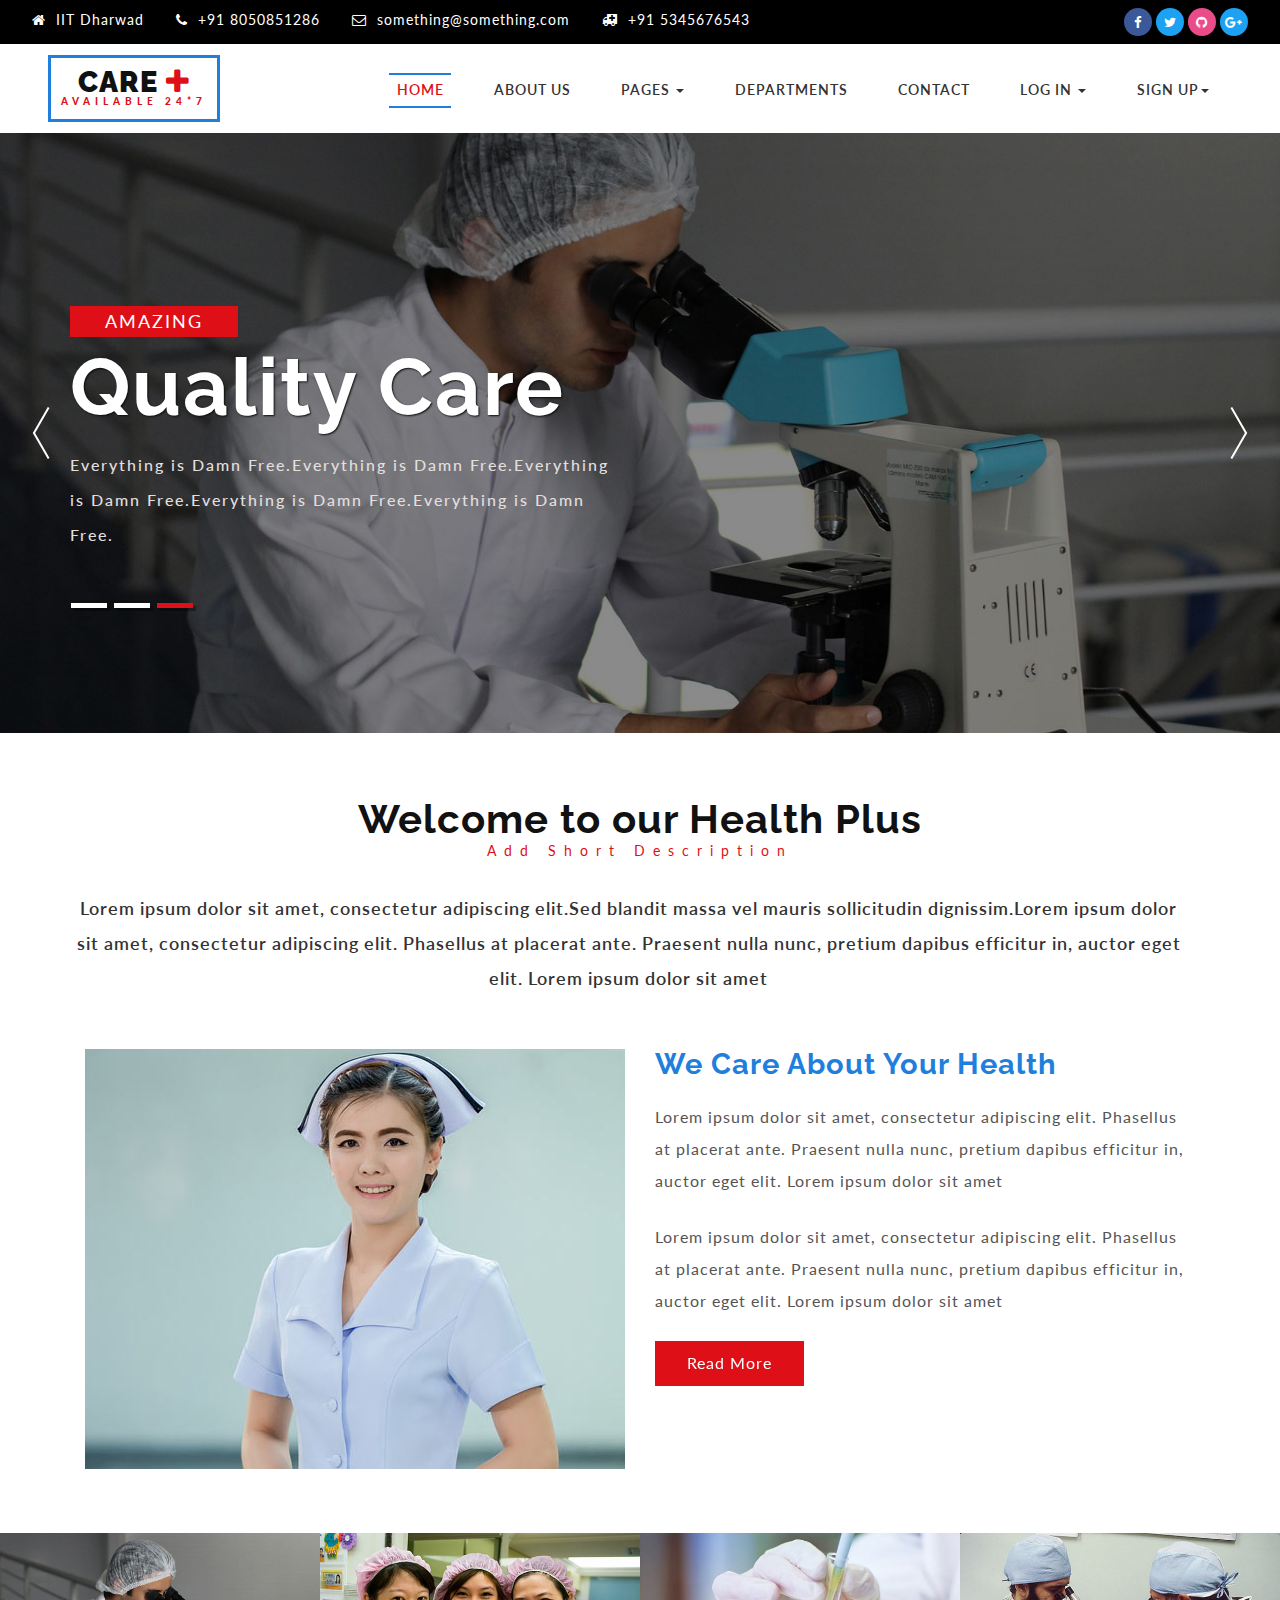
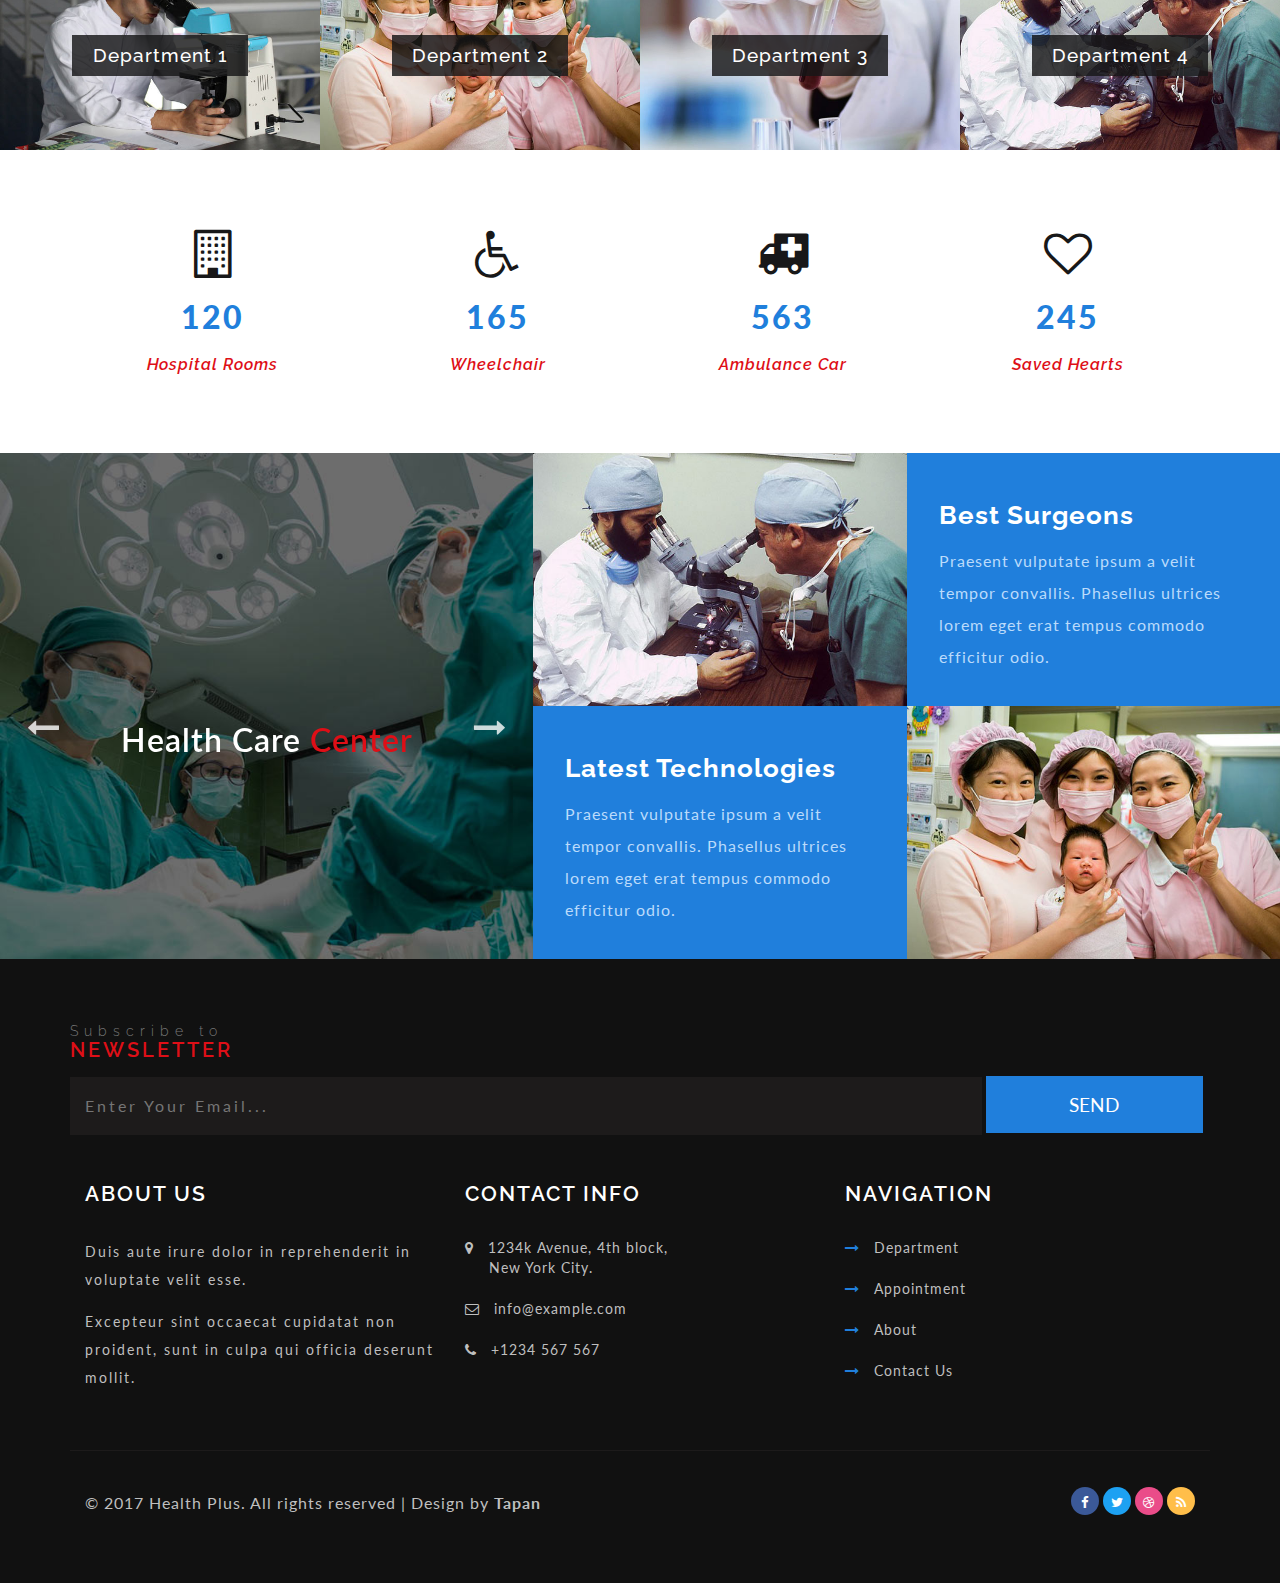
==== Project/index.html @ 0a878452 "Add files via upload" ====
<!DOCTYPE html>
<html lang="zxx">
<head>
<title>Hospital</title>
<!-- for-meta-tags-->
<meta name="viewport" content="width=device-width, initial-scale=1">
<meta http-equiv="Content-Type" content="text/html; charset=utf-8" />
<script type="application/x-javascript"> addEventListener("load", function() { setTimeout(hideURLbar, 0); }, false);
		function hideURLbar(){ window.scrollTo(0,1); } </script>
<!-- //for-meta-tags-->
<link href="css/bootstrap.css" rel="stylesheet" type="text/css" media="all" />
<link rel="stylesheet" href="css/flexslider.css" type="text/css" media="screen" Department="" />
<link href="css/services.css" rel="stylesheet" type="text/css" media="all" />
<link href="css/ziehharmonika.css" rel="stylesheet" type="text/css">
<link href="css/JiSlider.css" rel="stylesheet"> 
<link href="css/style.css" rel="stylesheet" type="text/css" media="all" />
<!-- font-awesome icons -->
<link href="css/font-awesome.css" rel="stylesheet"> 
<!-- //font-awesome icons -->
<link href="//fonts.googleapis.com/css?family=Raleway:200,200i,300,300i,400,400i,500,500i,600,600i,700,700i,800" rel="stylesheet">
<link href="//fonts.googleapis.com/css?family=Lato:300,300i,400,400i,700,900" rel="stylesheet">
</head>
<style>
	.modal-login1 {
		color: #636363;
		width: 350px;
	}
	.modal-login1 .modal-content {
		padding: 20px;
		border-radius: 5px;
		border: none;
	}
	.modal-login1 .modal-header1 {
		border-bottom: none;
		position: relative;
		justify-content: center;
	}
	.modal-login1 h4 {
		text-align: center;
		font-size: 26px;
	}
	.modal-login1  .form-group {
		position: relative;
	}
	.modal-login1 i {
		position: absolute;
		left: 13px;
		top: 11px;
		font-size: 18px;
	}
	.modal-login1 .form-control {
		padding-left: 40px;
	}
	.modal-login1 .form-control:focus {
		border-color: #00ce81;
	}
	.modal-login1 .form-control, .modal-login1 .btn {
		min-height: 40px;
		border-radius: 3px; 
	}
	.modal-login1 .hint-text {
		text-align: center;
		padding-top: 10px;
	}
	.modal-login1 .close {
        position: absolute;
		top: -5px;
		right: -5px;
	}
	.modal-login1 .btn {
		background: #00ce81;
		border: none;
		line-height: normal;
	}
	.modal-login1 .btn:hover, .modal-login1 .btn:focus {
		background: #00bf78;
	}
	.modal-login1 .modal-footer {
		background: #ecf0f1;
		border-color: #dee4e7;
		text-align: center;
		margin: 0 -20px -20px;
		border-radius: 5px;
		font-size: 13px;
		justify-content: center;
	}
	.modal-login1 .modal-footer a {
		color: #999;
	}
	.trigger-btn {
		display: inline-block;
		margin: 100px auto;
	}
    </style>	
<body>
<div class="main" id="home">
<!-- banner -->
		<div class="header_agileinfo">
						<div class="w3_agileits_header_text">
								<ul class="top_agile_w3l_info_icons">
									<li><i class="fa fa-home" aria-hidden="true"></i>IIT Dharwad</li>
									<li class="second"><i class="fa fa-phone" aria-hidden="true"></i>+91 8050851286</li>
									<li><i class="fa fa-envelope-o" aria-hidden="true"></i><a href="mailto:tapanmeena1998@gmail.com">something@something.com</a></li>
									<li class="second"><i class="fa fa-ambulance" aria-hidden="true"></i>+91 5345676543</li>
								</ul>
						</div>
						<div class="agileinfo_social_icons">
							<ul class="agileits_social_list">
								<li><a href="https://www.facebook.com/tapan.meena.311" class="w3_agile_facebook"><i class="fa fa-facebook" aria-hidden="true"></i></a></li>
								<li><a href="#" class="agile_twitter"><i class="fa fa-twitter" aria-hidden="true"></i></a></li>
								<li><a href="https://www.github.com/tapanmeena/" class="w3_agile_dribble"><i class="fa fa-github" aria-hidden="true"></i></a></li>
								<li><a href="#" class="agile_twitter"><i class="fa fa-google-plus" aria-hidden="true"></i></a></li>
							</ul>
						</div>
						<div class="clearfix"> </div>
			</div>				

		<div class="header-bottom">
			<nav class="navbar navbar-default">
				<!-- Brand and toggle get grouped for better mobile display -->
				<div class="navbar-header">
				  <button type="button" class="navbar-toggle collapsed" data-toggle="collapse" data-target="#bs-example-navbar-collapse-1">
					<span class="sr-only">Toggle navigation</span>
					<span class="icon-bar"></span>
					<span class="icon-bar"></span>
					<span class="icon-bar"></span>
				  </button>
					<div class="logo">
						<h1><a class="navbar-brand" href="index.html"><span>C</span>are <i class="fa fa-plus" aria-hidden="true"></i><p>Available 24*7</p></a></h1>
					</div>
				</div>

				<!-- Collect the nav links, forms, and other content for toggling -->
				<div class="collapse navbar-collapse nav-wil" id="bs-example-navbar-collapse-1">
					<nav class="menu menu--sebastian">
					<ul id="m_nav_list" class="m_nav menu__list">
						<li class="m_nav_item menu__item menu__item--current" id="m_nav_item_1"> <a href="index.html" class="menu__link"> Home </a></li>
						<li class="m_nav_item menu__item" id="moble_nav_item_2"> <a href="about.html" class="menu__link"> About Us </a> </li>		
						<!-- <li class="m_nav_item menu__item" id="moble_nav_item_4"> <a href="appointment.html" class="menu__link">Appointment  </a> </li> -->
						<li class="m_nav_item menu__item" id="moble_nav_item_3 dropdown"> <a href="#" class="menu__link dropdown-toggle" data-toggle="dropdown">Pages  <b class="caret"></b></a> 
						   <ul class="dropdown-menu agile_short_dropdown">
									<li><a href="icons.html">Web Icons</a></li>
									<li><a href="typography.html">Typography</a></li>
								</ul>
						</li>
						<li class="m_nav_item menu__item" id="moble_nav_item_5"> <a href="gallery.html" class="menu__link">Departments</a> </li>
						<li class="m_nav_item menu__item" id="moble_nav_item_6"> <a href="contact.html" class="menu__link"> Contact </a> </li>
						<li class="m_nav_item menu__item" id="moble_nav_item_3 dropdown"> <a href="#" class="menu__link dropdown-toggle" data-toggle="dropdown">Log In <b class="caret"></b></a> 
						   <ul class="dropdown-menu agile_short_dropdown">
									<li><a href="#" data-toggle="modal" data-target ="#myModal4">Doctor</a></li>
									<li><a href="#" data-toggle="modal" data-target ="#myModal5">Patient</a></li>
									<li><a href="#" data-toggle="modal" data-target ="#myModal6">Nurses</a></li>
									<li><a href="#" data-toggle="modal" data-target ="#myModal7">Receptionist</a></li>
									<li><a href="#" data-toggle="modal" data-target ="#myModal8">newEntry</a></li>
									<li><a href="#" data-toggle="modal" data-target ="#myModal9">newEntry</a></li>
									<li><a href="#" data-toggle="modal" data-target ="#myModal10">newEntry</a></li>
								</ul>
						</li>
						<li class="m_nav_item menu__item" id="moble_nav_item_3 dropdown"> <a href="#" class="menu__link dropdown-toggle" data-toggle="dropdown">Sign Up<b class="caret"></b></a> 
						   <ul class="dropdown-menu agile_short_dropdown">
									<li><a href="#" data-toggle="modal" data-target ="#myModal21">Doctor</a></li>
									<li><a href="#" data-toggle="modal" data-target ="#myModal22">Patient</a></li>
									<li><a href="#" data-toggle="modal" data-target ="#myModal23">Nurses</a></li>
									<li><a href="#" data-toggle="modal" data-target ="#myModal24">Receptionist</a></li>
									<li><a href="#" data-toggle="modal" data-target ="#myModal10">newEntry</a></li>
								</ul>
						</li>
					</ul>
				</nav>

				</div>
				<!-- /.navbar-collapse -->
			</nav>
	 </div>
</div>

<!-- Doctor Log In -->
<div id="myModal4" class="modal fade">
	<div class="modal-dialog modal-login1">
		<div class="modal-content">
			<div class="modal-header1">	
			<br>			
				<h4 >Doctor Login</h4>
				<button type="button" class="close" data-dismiss="modal" aria-hidden="true">&times;</button>
			<br>			
			</div>
			<div class="modal-body">
				<form action="#" method="post">
					<div class="form-group">
						<i class="fa fa-user"></i>
						<input type="text" class="form-control" placeholder="Username" required="required">
					</div>
					<div class="form-group">
						<i class="fa fa-lock"></i>
						<input type="password" class="form-control" placeholder="Password" required="required">					
					</div>
					<div class="form-group">
						<input type="submit" class="btn btn-primary btn-block btn-lg" value="Login">
					</div>
				</form>				
				
			</div>
			<div class="modal-footer">
				<a href="#">Forgot Password?</a>
			</div>
		</div>
	</div>
</div> 
<!-- Patient Log In -->
<div id="myModal5" class="modal fade">
	<div class="modal-dialog modal-login1">
		<div class="modal-content">
			<div class="modal-header1">	
			<br>			
				<h4 >Patient Login</h4>
				<button type="button" class="close" data-dismiss="modal" aria-hidden="true">&times;</button>
			<br>			
			</div>
			<div class="modal-body">
				<form action="#" method="post">
					<div class="form-group">
						<i class="fa fa-user"></i>
						<input type="text" class="form-control" placeholder="Username" required="required">
					</div>
					<div class="form-group">
						<i class="fa fa-lock"></i>
						<input type="password" class="form-control" placeholder="Password" required="required">					
					</div>
					<div class="form-group">
						<input type="submit" class="btn btn-primary btn-block btn-lg" value="Login">
					</div>
				</form>				
				
			</div>
			<div class="modal-footer">
				<a href="#">Forgot Password?</a>
			</div>
		</div>
	</div>
</div> 
<!-- Nurses Log In -->
<div id="myModal6" class="modal fade">
	<div class="modal-dialog modal-login1">
		<div class="modal-content">
			<div class="modal-header1">	
			<br>			
				<h4>Nurses Login</h4>
				<button type="button" class="close" data-dismiss="modal" aria-hidden="true">&times;</button>
			<br>			
			</div>
			<div class="modal-body">
				<form action="#" method="post">
					<div class="form-group">
						<i class="fa fa-user"></i>
						<input type="text" class="form-control" placeholder="Username" required="required">
					</div>
					<div class="form-group">
						<i class="fa fa-lock"></i>
						<input type="password" class="form-control" placeholder="Password" required="required">					
					</div>
					<div class="form-group">
						<input type="submit" class="btn btn-primary btn-block btn-lg" value="Login">
					</div>
				</form>				
				
			</div>
			<div class="modal-footer">
				<a href="#">Forgot Password?</a>
			</div>
		</div>
	</div>
</div> 
<!-- Receptionist Log In -->
<div id="myModal7" class="modal fade">
	<div class="modal-dialog modal-login1">
		<div class="modal-content">
			<div class="modal-header1">	
			<br>			
				<h4 >Receptionist Login</h4>
				<button type="button" class="close" data-dismiss="modal" aria-hidden="true">&times;</button>
			<br>			
			</div>
			<div class="modal-body">
				<form action="#" method="post">
					<div class="form-group">
						<i class="fa fa-user"></i>
						<input type="text" class="form-control" placeholder="Username" required="required">
					</div>
					<div class="form-group">
						<i class="fa fa-lock"></i>
						<input type="password" class="form-control" placeholder="Password" required="required">					
					</div>
					<div class="form-group">
						<input type="submit" class="btn btn-primary btn-block btn-lg" value="Login">
					</div>
				</form>				
				
			</div>
			<div class="modal-footer">
				<a href="#">Forgot Password?</a>
			</div>
		</div>
	</div>
</div> 


<!-- Doctor Sign Up -->
<div id="myModal21" class="modal fade">
	<div class="modal-dialog modal-login1">
		<div class="modal-content">
			<div class="modal-header1">	
			<br>			
				<h4>Doctor SignUp</h4>
				<button type="button" class="close" data-dismiss="modal" aria-hidden="true">&times;</button>
			<br>			
			</div>
			<div class="modal-body">
				<form action="#" method="post">
					<div class="form-group">
						<i class="fa fa-user"></i>
						<input type="email" class="form-control" placeholder="Email" required="required">
					</div>
					<div class="form-group">
						<i class="fa fa-lock"></i>
						<input type="password" class="form-control" placeholder="Password" required="required">					
					</div>
					<div class="form-group">
						<i class="fa fa-lock"></i>
						<input type="password" class="form-control" placeholder="Re-Type Password" required="required">					
					</div>
					<div class="form-group">
						<input type="submit" class="btn btn-primary btn-block btn-lg" value="Sign Up">
					</div>
				</form>				
				
			</div>
		</div>
	</div>
</div> 
<!-- Patient Sign Up -->
<div id="myModal22" class="modal fade">
	<div class="modal-dialog modal-login1">
		<div class="modal-content">
			<div class="modal-header1">	
			<br>			
				<h4 >Patient Sign Up</h4>
				<button type="button" class="close" data-dismiss="modal" aria-hidden="true">&times;</button>
			<br>			
			</div>
			<div class="modal-body">
				<form action="#" method="post">
					<div class="form-group">
						<i class="fa fa-user"></i>
						<input type="email" class="form-control" placeholder="Email Id" required="required">
					</div>
					<div class="form-group">
						<i class="fa fa-lock"></i>
						<input type="password" class="form-control" placeholder="Password" required="required">					
					</div>
					<div class="form-group">
						<i class="fa fa-lock"></i>
						<input type="password" class="form-control" placeholder="Re-Type Password" required="required">					
					</div>
					<div class="form-group">
						<input type="submit" class="btn btn-primary btn-block btn-lg" value="Sign Up">
					</div>
				</form>				
				
			</div>
		</div>
	</div>
</div> 
<!-- Nurses Sign Up -->
<div id="myModal23" class="modal fade">
	<div class="modal-dialog modal-login1">
		<div class="modal-content">
			<div class="modal-header1">	
			<br>			
				<h4>Nurses Sign Up</h4>
				<button type="button" class="close" data-dismiss="modal" aria-hidden="true">&times;</button>
			<br>			
			</div>
			<div class="modal-body">
				<form action="#" method="post">
					<div class="form-group">
						<i class="fa fa-user"></i>
						<input type="email" class="form-control" placeholder="Email Id" required="required">
					</div>
					<div class="form-group">
						<i class="fa fa-lock"></i>
						<input type="password" class="form-control" placeholder="Password" required="required">					
					</div>
					<div class="form-group">
						<i class="fa fa-lock"></i>
						<input type="password" class="form-control" placeholder="Re-Type Password" required="required">					
					</div>					<div class="form-group">
						<input type="submit" class="btn btn-primary btn-block btn-lg" value="Sign Up">
					</div>
				</form>				
			</div>
		</div>
	</div>
</div> 
<!-- Receptionist Sign Up -->
<div id="myModal24" class="modal fade">
	<div class="modal-dialog modal-login1">
		<div class="modal-content">
			<div class="modal-header1">	
			<br>			
				<h4>Receptionist Sign Up</h4>
				<button type="button" class="close" data-dismiss="modal" aria-hidden="true">&times;</button>
			<br>			
			</div>
			<div class="modal-body">
				<form action="#" method="post">
					<div class="form-group">
						<i class="fa fa-user"></i>
						<input type="email" class="form-control" placeholder="Email ID" required="required">
					</div>
					<div class="form-group">
						<i class="fa fa-lock"></i>
						<input type="password" class="form-control" placeholder="Password" required="required">					
					</div>
					<div class="form-group">
						<i class="fa fa-lock"></i>
						<input type="password" class="form-control" placeholder="Re-Type Password" required="required">					
					</div>
					<div class="form-group">
						<input type="submit" class="btn btn-primary btn-block btn-lg" value="Sign Up">
					</div>
				</form>
			</div>
		</div>
	</div>
</div> 
<!-- banner -->
	<div class="banner-silder">
		<div id="JiSlider" class="jislider">
			<ul>
				<li>
					<div class="w3layouts-banner-top">

							<div class="container">
									<div class="agileits-banner-info">
									<span>Health Plus</span>
									<h3>Quality Care </h3>
									 <p>Quality Care Quality Care Quality Care Quality Care Quality Care Quality Care Quality Care Quality Care Quality Care </p>
									
								</div>	
							</div>
						</div>
				</li>
				<li>
						<div class="w3layouts-banner-top w3layouts-banner-top1">
						<div class="container">
								<div class="agileits-banner-info">
								 <span>Real</span>
									<h3>Free Consultation </h3>
									 <p>Everything is Damn Free.Everything is Damn Free.Everything is Damn Free.Everything is Damn Free.Everything is Damn Free.</p>
									
								</div>	
							</div>
						</div>
				</li>
				<li>
						<div class="w3layouts-banner-top w3layouts-banner-top2">
							<div class="container">
								<div class="agileits-banner-info">
								     <span>Amazing</span>
									<h3>Quality Care </h3>
									 <p>Everything is Damn Free.Everything is Damn Free.Everything is Damn Free.Everything is Damn Free.Everything is Damn Free.</p>
								</div>
							</div>
						</div>
					</li>
				
			</ul>
		</div>
      </div>

<!-- //banner -->

<!-- about -->
	<div class="about" id="about">
		<div class="container">
			<h2 class="w3_heade_tittle_agile">Welcome to our Health Plus</h2>
			<p class="sub_t_agileits">Add Short Description</p>
			
			<p class="ab">Lorem ipsum dolor sit amet, consectetur adipiscing elit.Sed blandit massa vel mauris sollicitudin dignissim.Lorem ipsum dolor sit amet, consectetur adipiscing elit. Phasellus at placerat ante. Praesent nulla nunc, pretium dapibus efficitur in, auctor eget elit. Lorem ipsum dolor sit amet</p>

			 <div class="about-w3lsrow"> 
				
				<div class="col-md-6 w3about-img"> 
				    <img src="images/about.jpg" alt=" " class="img-responsive">
				</div> 
				<div class="col-md-6 col-sm-7 w3about-img two"> 
					<div class="w3about-text"> 
						<h5 class="w3l-subtitle">We Care About Your Health</h5>
						<p>Lorem ipsum dolor sit amet, consectetur adipiscing elit. Phasellus at placerat ante. Praesent nulla nunc, pretium dapibus efficitur in, auctor eget elit. Lorem ipsum dolor sit amet</p>

						<p>Lorem ipsum dolor sit amet, consectetur adipiscing elit. Phasellus at placerat ante. Praesent nulla nunc, pretium dapibus efficitur in, auctor eget elit. Lorem ipsum dolor sit amet</p>
						  <div class="read"><a href="single.html" class="hvr-rectangle-in">Read More</a></div>
					</div>
				</div> 
				<div class="clearfix"> </div>
			</div>
		</div>
</div>
<!-- /about-bottom -->
<!-- /girds_agileits -->
	<div class="Department_girds_agileits">
		<div class="agile_team_grid">	
	
					<div class="col-md-3 w3ls_banner_bottom_grid">
						<img src="images/g1.jpg" alt=" " class="img-responsive" />
						<div class="overlay">
							<h4>Department 1</h4>
							<ul class="social_agileinfo">
								<li><a href="#" class="w3_facebook"><i class="fa fa-facebook"></i></a></li>
								<li><a href="#" class="w3_twitter"><i class="fa fa-twitter"></i></a></li>
								<li><a href="#" class="w3_instagram"><i class="fa fa-instagram"></i></a></li>
								<li><a href="#" class="w3_google"><i class="fa fa-google-plus"></i></a></li>
							</ul>
						</div>
					</div>

					<div class="col-md-3 w3ls_banner_bottom_grid">
						<img src="images/g2.jpg" alt=" " class="img-responsive" />
						<div class="overlay">
							<h4>Department 2</h4>
							<ul class="social_agileinfo">
								<li><a href="#" class="w3_facebook"><i class="fa fa-facebook"></i></a></li>
								<li><a href="#" class="w3_twitter"><i class="fa fa-twitter"></i></a></li>
								<li><a href="#" class="w3_instagram"><i class="fa fa-instagram"></i></a></li>
								<li><a href="#" class="w3_google"><i class="fa fa-google-plus"></i></a></li>
							</ul>
						</div>
					</div>


					<div class="col-md-3 w3ls_banner_bottom_grid hvr-shutter-in-horizontal">
						<img src="images/g3.jpg" alt=" " class="img-responsive" />
						<div class="overlay">
							<h4>Department 3</h4>
							<ul class="social_agileinfo">
								<li><a href="#" class="w3_facebook"><i class="fa fa-facebook"></i></a></li>
								<li><a href="#" class="w3_twitter"><i class="fa fa-twitter"></i></a></li>
								<li><a href="#" class="w3_instagram"><i class="fa fa-instagram"></i></a></li>
								<li><a href="#" class="w3_google"><i class="fa fa-google-plus"></i></a></li>
							</ul>
						</div>
					</div>


					<div class="col-md-3 w3ls_banner_bottom_grid">
						<img src="images/g4.jpg" alt=" " class="img-responsive" />
						<div class="overlay">
							<h4>Department 4</h4>
							<ul class="social_agileinfo">
								<li><a href="#" class="w3_facebook"><i class="fa fa-facebook"></i></a></li>
								<li><a href="#" class="w3_twitter"><i class="fa fa-twitter"></i></a></li>
								<li><a href="#" class="w3_instagram"><i class="fa fa-instagram"></i></a></li>
								<li><a href="#" class="w3_google"><i class="fa fa-google-plus"></i></a></li>
							</ul>
						</div>
					</div>

		</div>
		<div class="clearfix"></div>
	</div>
<!-- //girds_agileits -->
<!-- 
	<div class="agile_menu" id="menu">
		<div class="container">
		<h3 class="w3_heade_tittle_agile">Our Departments</h3>
		<p class="sub_t_agileits">Add Short Description</p>
		<div class="menu_w3ls_agile_top_section">
			<div class="ziehharmonika">
			<h3>Neurology</h3>
			<div>
				  <div class="w3_agile_recipe-grid">
                                  
								<div class="col-md-6 col-sm-6 tab-image">
									<img src="images/g5.jpg" alt="Medicinal">
								</div>
								<div class="col-md-6 col-sm-6 tab-info">
								<h4>We are having department to us</h4>
									<p>Lorem Ipsum is simply dummy text of the printing and typesetting industry. Lorem Ipsum has been the industry's standard dummy text ever since the 1500s, when an unknown printer took a galley of type and scrambled it to make a type specimen book. It has survived not only five centuries, but also the leap into electronic typesetting... </p>
									<div class="read"><a href="#" class="hvr-rectangle-in">Read More</a></div>
								</div>
								<div class="clearfix"></div>
					    </div>

			</div>
			<h3>Dental</h3>
			<div>
				  <div class="w3_agile_recipe-grid">
                                  
								
									<div class="col-md-6 col-sm-6 tab-info two">
								<h4>We are having department to us</h4>
									<p>Lorem Ipsum is simply dummy text of the printing and typesetting industry. Lorem Ipsum has been the industry's standard dummy text ever since the 1500s, when an unknown printer took a galley of type and scrambled it to make a type specimen book. It has survived not only five centuries, but also the leap into electronic typesetting... </p>
									<div class="read"><a href="#" class="hvr-rectangle-in">Read More</a></div>
								</div>
								<div class="col-md-6 col-sm-6 tab-image two">
									<img src="images/g6.jpg" alt="Medicinal">
								</div>
								<div class="clearfix"></div>
					    </div>

			</div>
			<h3>Eye Care</h3>
			<div>
			 <div class="w3_agile_recipe-grid">
                                  
								<div class="col-md-6 col-sm-6 tab-image">
									<img src="images/g7.jpg" alt="Medicinal">
								</div>
									<div class="col-md-6 col-sm-6 tab-info">
								<h4>We are having department to us</h4>
									<p>Lorem Ipsum is simply dummy text of the printing and typesetting industry. Lorem Ipsum has been the industry's standard dummy text ever since the 1500s, when an unknown printer took a galley of type and scrambled it to make a type specimen book. It has survived not only five centuries, but also the leap into electronic typesetting... </p>
									<div class="read"><a href="#" class="hvr-rectangle-in">Read More</a></div>
								</div>
								<div class="clearfix"></div>
					    </div>


			</div>
			<h3>Baby Care</h3>
			<div>
				  <div class="w3_agile_recipe-grid">
                                  
								
								<div class="col-md-6 col-sm-6 tab-info two">
								<h4>We are having department to us</h4>
									<p>Lorem Ipsum is simply dummy text of the printing and typesetting industry. Lorem Ipsum has been the industry's standard dummy text ever since the 1500s, when an unknown printer took a galley of type and scrambled it to make a type specimen book. It has survived not only five centuries, but also the leap into electronic typesetting... </p>
									<div class="read"><a href="#" class="hvr-rectangle-in">Read More</a></div>
								</div>
								<div class="col-md-6 col-sm-6 tab-image two">
									<img src="images/g2.jpg" alt="Medicinal">
								</div>
								<div class="clearfix"></div>
					    </div>
			</div>
		</div>
		</div>
	</div>
</div> -->
<!-- services section -->
<!-- <div class="service-w3l jarallax" id="service">
	<div class="container">
	<h3 class="w3_heade_tittle_agile two">What We Do Best</h3>
		<p class="sub_t_agileits">Add Short Description</p>
		<div class="col-lg-4 col-md-4 col-sm-12 serv-agileinfo1">
			<div class="col-lg-12 col-md-12 col-sm-6 serv-wthree1" data-aos="zoom-in">
				<ul class="ch-grid">
					<li>
						<div class="ch-item">				
							<div class="ch-info">
								<div class="ch-info-front ch-img-1"><i class="fa fa-pencil-square-o" aria-hidden="true"></i></div>
								<div class="ch-info-back">
									<h5>Health Plus</h5>
									<p>Best In Services</p>
								</div>	
							</div>
						</div>
					</li>
				</ul>
				<h4 class="text-center">Easy Booking</h4>
				<p class="text-center">Lorem ipsum dolor sit amet, consectetur adipiscing elit. Nulla volutpat risus eu pretium commodo.</p>	
			</div>
			<div class="col-lg-12 col-md-12 col-sm-6 serv-wthree2" data-aos="zoom-in">
				<ul class="ch-grid">
					<li>
						<div class="ch-item">				
							<div class="ch-info">
								<div class="ch-info-front ch-img-2"><i class="fa fa-user-md" aria-hidden="true"></i></div>
								<div class="ch-info-back">
									<h5>Health Plus</h5>
									<p>Best In Services</p>
								</div>	
							</div>
						</div>
					</li>
				</ul>
				<h4 class="text-center">Experience</h4>
				<p class="text-center">Lorem ipsum dolor sit amet, consectetur adipiscing elit. Nulla volutpat risus eu pretium commodo.</p>
			</div>
			<div class="clearfix"></div>
		</div>
		<div class="col-lg-4 col-md-4 col-sm-6 serv-agileinfo2">
			<div class="col-lg-12 col-md-12 col-sm-6 serv-wthree4" data-aos="zoom-in">
				<ul class="ch-grid">
					<li>
						<div class="ch-item">				
							<div class="ch-info">
								<div class="ch-info-front ch-img-3"><i class="fa fa-ambulance" aria-hidden="true"></i></div>
								<div class="ch-info-back">
									<h5>Health Plus</h5>
									<p>Best In Services</p>
								</div>	
							</div>
						</div>
					</li>
				</ul>
				<h4 class="text-center">Emergency Care</h4>
				<p class="text-center">Lorem ipsum dolor sit amet, consectetur adipiscing elit. Nulla volutpat risus eu pretium commodo.</p>
			</div>
			<div class="clearfix"></div>
		</div>	
		<div class="col-lg-4 col-md-4 col-sm-6 serv-agileinfo3">
			<div class="col-lg-12 col-md-12 col-sm-6 serv-wthree6" data-aos="zoom-in">
				<ul class="ch-grid">
					<li>
						<div class="ch-item">				
							<div class="ch-info">
								<div class="ch-info-front ch-img-4"><i class="fa fa-tint" aria-hidden="true"></i></div>
								<div class="ch-info-back">
									<h5>Health Plus</h5>
									<p>Best In Services</p>
								</div>	
							</div>
						</div>
					</li>
				</ul>
				<h4 class="text-center">DNA Testing</h4>
				<p class="text-center">Lorem ipsum dolor sit amet, consectetur adipiscing elit. Nulla volutpat risus eu pretium commodo.</p>
			</div>
			<div class="col-lg-12 col-md-12 col-sm-6 serv-wthree5" data-aos="zoom-in">
				<ul class="ch-grid">
					<li>
						<div class="ch-item">				
							<div class="ch-info">
								<div class="ch-info-front ch-img-5"><i class="fa fa-wheelchair" aria-hidden="true"></i></div>
								<div class="ch-info-back">
									<h5>Health Plus</h5>
									<p>Best In Services</p>
								</div>	
							</div>
						</div>
					</li>
				</ul>
				<h4 class="text-center">General Treatment</h4>
				<p class="text-center">Lorem ipsum dolor sit amet, consectetur adipiscing elit. Nulla volutpat risus eu pretium commodo.</p>
			</div>
			<div class="clearfix"></div>
		</div>
		<div class="clearfix"></div>
	</div>
</div> -->
<!-- /services section -->

<!-- stats -->
	<div class="stats" id="stats">
	    <div class="container"> 
			<div class="inner_w3l_agile_grids">
		<div class="col-md-3 w3layouts_stats_left w3_counter_grid">
		   	<i class="fa fa-building-o" aria-hidden="true"></i>
			<p class="counter">120</p>
			<h3>Hospital Rooms</h3>
		</div>
		<div class="col-md-3 w3layouts_stats_left w3_counter_grid1">
		   <i class="fa fa-wheelchair" aria-hidden="true"></i>
			<p class="counter">165</p>
			<h3>Wheelchair</h3>
		</div>
		<div class="col-md-3 w3layouts_stats_left w3_counter_grid2">
		<i class="fa fa-ambulance" aria-hidden="true"></i>
			<p class="counter">563</p>
			<h3>Ambulance Car</h3>
		</div>
		<div class="col-md-3 w3layouts_stats_left w3_counter_grid3">
	<i class="fa fa-heart-o" aria-hidden="true"></i>
			<p class="counter">245</p>
			<h3>Saved Hearts</h3>
		</div>
		<div class="clearfix"> </div>
	</div>
   </div>	
</div>
<!-- //stats -->

<!-- services-bottom -->
	<div class="services-bottom">
	<div class="col-md-5 wthree_services_bottom_right">
			<section class="slider">
				<div class="flexslider">
					<ul class="slides">
						<li>
							<div class="w3_agile_services_bottom_right_grid">
								<p class="w3layouts_head_slide">Health Care <span>Center</span></p>
							</div>
						</li>
						<li>
							<div class="w3_agile_services_bottom_right_grid1">
								<p class="w3layouts_head_slide">Hospital <span> Departments</span></p>
							</div>
						</li>
						<li>
							<div class="w3_agile_services_bottom_right_grid2">
								<p class="w3layouts_head_slide">Health Care <span>Center</span></p>
							</div>
						</li>
					</ul>
				</div>
			</section>
		</div>
		<div class="col-md-7 wthree_services_bottom_left">
			<div class="wthree_services_bottom_left_grid">
				<div class="col-md-6 w3_agileits_services_bottom_l_grid">
					<div class="agile_services_bottom_l_grid1">
						<img src="images/g4.jpg" alt=" " class="img-responsive" />
						<div class="w3_service_bottom_grid_pos">
							<h3>Quality Care</h3>
						</div>
					</div>
				</div>
				<div class="col-md-6 w3_agileits_services_bottom_r_grid">
					<h4>Best Surgeons</h4>
					<p>Praesent vulputate ipsum a velit tempor convallis. 
						Phasellus ultrices lorem eget erat tempus commodo efficitur odio.</p>
					
				</div>
				<div class="clearfix"> </div>
			</div>
			<div class="wthree_services_bottom_left_grid">
				<div class="col-md-6 w3_agileits_services_bottom_r_grid">
					<h4>Latest Technologies</h4>
					<p>Praesent vulputate ipsum a velit tempor convallis. 
						Phasellus ultrices lorem eget erat tempus commodo efficitur odio.</p>
					
				</div>
				<div class="col-md-6 w3_agileits_services_bottom_l_grid">
					<div class="agile_services_bottom_l_grid1">
						<img src="images/g2.jpg" alt=" " class="img-responsive" />
						<div class="w3_service_bottom_grid_pos">
								<h3>Quality Care</h3>
						</div>
					</div>
				</div>
				<div class="clearfix"> </div>
			</div>
		</div>
		
		<div class="clearfix"> </div>
	</div>
<!-- //services-bottom -->

<!-- footer -->
	<div class="footer">
		<div class="container">
			<h4>Subscribe to <span>Newsletter</span></h4>
			<form action="#" method="post">
				<input type="email" name="Email" placeholder="Enter Your Email..." required="">
				<input type="submit" value="Send">
			</form>
			<div class="agile_footer_copy">
				<div class="w3agile_footer_grids">
					<div class="col-md-4 w3agile_footer_grid">
						<h3>About Us</h3>
						<p>Duis aute irure dolor in reprehenderit in voluptate velit esse.<span>Excepteur sint occaecat cupidatat 
							non proident, sunt in culpa qui officia deserunt mollit.</span></p>
					</div>
					<div class="col-md-4 w3agile_footer_grid">
						<h3>Contact Info</h3>
						<ul>
							<li><i class="fa fa-map-marker" aria-hidden="true"></i>1234k Avenue, 4th block, <span>New York City.</span></li>
							<li><i class="fa fa-envelope-o" aria-hidden="true"></i><a href="mailto:info@example.com">info@example.com</a></li>
							<li><i class="fa fa-phone" aria-hidden="true"></i>+1234 567 567</li>
						</ul>
					</div>
					<div class="col-md-4 w3agile_footer_grid w3agile_footer_grid1">
						<h3>Navigation</h3>
						<ul>
							<li><span class="fa fa-long-arrow-right" aria-hidden="true"></span><a href="gallery.html">Department</a></li>
							<li><span class="fa fa-long-arrow-right" aria-hidden="true"></span><a href="appointment.html">Appointment</a></li>
							<li><span class="fa fa-long-arrow-right" aria-hidden="true"></span><a href="about.html">About</a></li>
							<li><span class="fa fa-long-arrow-right" aria-hidden="true"></span><a href="contact.html">Contact Us</a></li>
						</ul>
					</div>
					<div class="clearfix"> </div>
				</div>
			</div>
			<div class="w3_agileits_copy_right_social">
				<div class="col-md-6 agileits_w3layouts_copy_right">
					<p>&copy; 2017 Health Plus. All rights reserved | Design by <b>Tapan</b></p>
				</div>
				<div class="col-md-6 w3_agile_copy_right">
					<ul class="agileits_social_list">
								<li><a href="#" class="w3_agile_facebook"><i class="fa fa-facebook" aria-hidden="true"></i></a></li>
								<li><a href="#" class="agile_twitter"><i class="fa fa-twitter" aria-hidden="true"></i></a></li>
								<li><a href="#" class="w3_agile_dribble"><i class="fa fa-dribbble" aria-hidden="true"></i></a></li>
								<li><a href="#" class="w3_agile_rss"><i class="fa fa-rss" aria-hidden="true"></i></a></li>
							</ul>
				</div>
				<div class="clearfix"> </div>
			</div>
		</div>
	</div>
<!-- //footer -->
<a href="#" id="toTop" style="display: block;"> <span id="toTopHover" style="opacity: 1;"> </span></a>
 <!-- js -->
<script src="js/jquery-2.2.3.min.js"></script>
<script src="js/JiSlider.js"></script>
		<script>
			$(window).load(function () {
				$('#JiSlider').JiSlider({color: '#fff', start: 3, reverse: true}).addClass('ff')
			})
		</script><script type="text/javascript">

  var _gaq = _gaq || [];
  _gaq.push(['_setAccount', 'UA-36251023-1']);
  _gaq.push(['_setDomainName', 'jqueryscript.net']);
  _gaq.push(['_trackPageview']);

  (function() {
    var ga = document.createElement('script'); ga.type = 'text/javascript'; ga.async = true;
    ga.src = ('https:' == document.location.protocol ? 'https://ssl' : 'http://www') + '.google-analytics.com/ga.js';
    var s = document.getElementsByTagName('script')[0]; s.parentNode.insertBefore(ga, s);
  })();

</script>

<script src="js/ziehharmonika.js"></script>
<script>
$(document).ready(function() {
		$('.ziehharmonika').ziehharmonika({
			collapsible: true,
			prefix: ''
		});
	});
</script>
<!-- stats -->
	<script src="js/jquery.waypoints.min.js"></script>
	<script src="js/jquery.countup.js"></script>
		<script>
			$('.counter').countUp();
		</script>
<!-- //stats -->
<script type="text/javascript">
$(function(){
  $("#bars li .bar").each(function(key, bar){
    var percentage = $(this).data('percentage');

    $(this).animate({
      'height':percentage+'%'
    }, 1000);
  })
})
</script>

<!-- bootstrap-pop-up -->
	<div class="modal video-modal fade" id="myModal" tabindex="-1" role="dialog" aria-labelledby="myModal">
		<div class="modal-dialog" role="document">
			<div class="modal-content">
				<div class="modal-header">
					Health Plus
					<button type="button" class="close" data-dismiss="modal" aria-label="Close"><span aria-hidden="true">&times;</span></button>						
				</div>
				<section>
					<div class="modal-body">
						<img src="images/g9.jpg" alt=" " class="img-responsive" />
						<p>Ut enim ad minima veniam, quis nostrum 
							exercitationem ullam corporis suscipit laboriosam, 
							nisi ut aliquid ex ea commodi consequatur? Quis autem 
							vel eum iure reprehenderit qui in ea voluptate velit 
							esse quam nihil molestiae consequatur, vel illum qui 
							dolorem eum fugiat quo voluptas nulla pariatur.
							<i>" Quis autem vel eum iure reprehenderit qui in ea voluptate velit 
								esse quam nihil molestiae consequatur.</i></p>
					</div>
				</section>
			</div>
		</div>
	</div>
<!-- //bootstrap-pop-up -->

<!-- flexSlider -->
	<script defer src="js/jquery.flexslider.js"></script>
	<script type="text/javascript">
		$(window).load(function(){
		  $('.flexslider').flexslider({
			animation: "slide",
			start: function(slider){
			  $('body').removeClass('loading');
			}
		  });
		});
  </script>
<!-- //flexSlider -->


<!-- start-smoth-scrolling -->
<script type="text/javascript" src="js/move-top.js"></script>
<script type="text/javascript" src="js/easing.js"></script>
<script type="text/javascript">
	jQuery(document).ready(function($) {
		$(".scroll").click(function(event){		
			event.preventDefault();
			$('html,body').animate({scrollTop:$(this.hash).offset().top},1000);
		});
	});
</script>
<!-- start-smoth-scrolling -->
			<script src="js/jarallax.js"></script>
	<script src="js/SmoothScroll.min.js"></script>
	<script type="text/javascript">
		/* init Jarallax */
		$('.jarallax').jarallax({
			speed: 0.5,
			imgWidth: 1366,
			imgHeight: 768
		})
	</script>
	
	<script src="js/bootstrap.js"></script>
<!-- //for bootstrap working -->
<!-- here stars scrolling icon -->
	<script type="text/javascript">
		$(document).ready(function() {
			/*
				var defaults = {
				containerID: 'toTop', // fading element id
				containerHoverID: 'toTopHover', // fading element hover id
				scrollSpeed: 1200,
				easingType: 'linear' 
				};
			*/
								
			$().UItoTop({ easingType: 'easeOutQuart' });
								
			});
	</script>
<!-- //here ends scrolling icon -->
</body>
</html>
---- Project/css/services.css ----
.ch-item {
	width: 100%;
	height: 100%;
	border-radius: 50%;
	position: relative;
	cursor: default;
	-webkit-perspective: 900px;
	-moz-perspective: 900px;
	-o-perspective: 900px;
	-ms-perspective: 900px;
	perspective: 900px;
}
.ch-info{
	position: absolute;
	width: 100%;
	height: 100%;
	-webkit-transform-style: preserve-3d;
	-moz-transform-style: preserve-3d;
	-o-transform-style: preserve-3d;
	-ms-transform-style: preserve-3d;
	transform-style: preserve-3d;
}
.ch-info > div {
	display: block;
	position: absolute;
	width: 100%;
	height: 100%;
	border-radius: 50%;
	background-position: center center;
	-webkit-transition: all 0.4s linear;
	-moz-transition: all 0.4s linear;
	-o-transition: all 0.4s linear;
	-ms-transition: all 0.4s linear;
	transition: all 0.4s linear;
	-webkit-transform-origin: 50% 0%;
	-moz-transform-origin: 50% 0%;
	-o-transform-origin: 50% 0%;
	-ms-transform-origin: 50% 0%;
	transform-origin: 50% 0%;
}

.ch-info .ch-info-front {
      border: 10px solid #1c588e;
    background: #fff;
}

.ch-info .ch-info-back {
	-webkit-transform: translate3d(0,0,-220px) rotate3d(1,0,0,90deg);
	-moz-transform: translate3d(0,0,-220px) rotate3d(1,0,0,90deg);
	-o-transform: translate3d(0,0,-220px) rotate3d(1,0,0,90deg);
	-ms-transform: translate3d(0,0,-220px) rotate3d(1,0,0,90deg);
	transform: translate3d(0,0,-220px) rotate3d(1,0,0,90deg);
	background: #000;
	opacity: 0;
}
.ch-info-front.ch-img-1 i,.ch-info-front.ch-img-2 i,.ch-info-front.ch-img-3 i ,.ch-info-front.ch-img-4 i ,.ch-info-front.ch-img-5 i   {
    color: #232323;
    font-size: 4em;
    line-height: 3em;
}

.ch-info h5 {
    color: #fff;
    text-transform: uppercase;
    letter-spacing: 2px;
    font-size: 20px;
    margin: 0 15px;
    padding: 78px 0 0 0;
    height: 110px;
    text-shadow: 0 0 1px #fff, 0 1px 2px rgba(0,0,0,0.3);
}

.ch-info p {
	color: #de0f17;
    padding:10px 5px;
    font-style:italic;
    margin:0 30px;
    font-size:12px;
    border-top:1px solid rgba(47, 46, 46, 0.5);
}

.ch-info p a {
	display: block;
	color: #fff;
	color: rgba(255,255,255,0.7);
	font-style: normal;
	font-weight: 700;
	text-transform: uppercase;
	font-size: 9px;
	letter-spacing: 1px;
	padding-top: 4px;
	font-family: 'Open Sans', Arial, sans-serif;
}

.ch-info p a:hover {
	color: #fff222;
	color: rgba(255,242,34, 0.8);
}

.ch-item:hover .ch-info-front {
	-webkit-transform: translate3d(0,280px,0) rotate3d(1,0,0,-90deg);
	-moz-transform: translate3d(0,280px,0) rotate3d(1,0,0,-90deg);
	-o-transform: translate3d(0,280px,0) rotate3d(1,0,0,-90deg);
	-ms-transform: translate3d(0,280px,0) rotate3d(1,0,0,-90deg);
	transform: translate3d(0,280px,0) rotate3d(1,0,0,-90deg);
	opacity: 0;
}

.ch-item:hover .ch-info-back {
	-webkit-transform: rotate3d(1,0,0,0deg);
	-moz-transform: rotate3d(1,0,0,0deg);
	-o-transform: rotate3d(1,0,0,0deg);
	-ms-transform: rotate3d(1,0,0,0deg);
	transform: rotate3d(1,0,0,0deg);
	opacity: 1;
}
---- Project/css/ziehharmonika.css ----
/* @author Tim himself */

.ziehharmonika h3 {
    background: rgba(255, 255, 255, 0);
    color: #151414;
    text-align: left;
    border-radius: 0px;
    padding: 25px 20px;
    cursor: pointer;
    margin-top: 0;
    margin-bottom: 25px;
    padding-right: 40px;
    transition: 0.25s all;
    position: relative;
    border: 6px solid #191919;
    font-weight: 700;
    letter-spacing: 1px;
}
.ziehharmonika h3.active {
    margin-bottom: 21px;
  background: #207fdc;
    border: 6px solid rgba(44, 185, 139, 0.01);
}
.ziehharmonika h3::before {
	content: attr(data-prefix);
	font-size: 18px;
	margin-right: 9px;
}
.ziehharmonika > div {
	display: none;
	    background: #fff;
    border-radius: 0;
    border: 1px solid #cdcdcd;
    text-align: left;
    padding: 31px 33px;
    margin-bottom: 9px;
}
.ziehharmonika .arrowDown {
	width: 0;
	height: 0;
	border-style: solid;
	border-width: 13.0px 7.5px 0 7.5px;
	border-color: #272e35 transparent transparent transparent;
	position: absolute;
	bottom: 0;
	left: 40px;
	transition: 0.25s all;
	opacity: 0;
}
.ziehharmonika .active .arrowDown {
       bottom: -18px;
    border-color: #207fdc transparent transparent transparent;
    opacity: 1;
}
.ziehharmonika .collapseIcon {
	    position: absolute;
    right: 20px;
    top: 52%;
    font-size: 30px;
    font-weight: 400;
    -ms-transform: translate(0, -50%);
    transform: translate(0, -50%);
}
/*--/Responsive--*/
@media(max-width:640px){
	.ziehharmonika > div {
		display: none;
		background: #fff;
		border-radius: 0;
		border: 1px solid #cdcdcd;
		text-align: left;
		padding: 15px 15px;
		margin-bottom: 9px;
	}
	.ziehharmonika h3 {
      padding: 15px 20px;
	}
}
@media(max-width:414px){
	.ziehharmonika h3 {
		padding: 9px 15px;
		margin-bottom: 14px;
		padding-right: 40px;
		font-size: 1.2em;
	}
}
/*--//Responsive--*/
---- Project/css/JiSlider.css ----
/****** JiSlider css ******/
	#JiSlider {
				width: 100%;
				height: 100%;
			}
.jislider ul {
	height: 100%;
	margin: 0;
	padding: 0;
	position: relative;
	list-style-type: none;
}

.jislider ul li {
	position: relative;
	height: 100%;
	float: left;
	overflow: hidden;
}

.jislider__img {
	position: absolute;
	top: 0;
	left: 0;
	background-size: cover;
	background-position: center;
	width: 100%;
	height: 100%;
	z-index: -1;
}

.jislider__left-arrow {
	position: absolute;
	left: 30px;
	top: 0;
	bottom: 0;
	margin: auto;
	width: 30px;
	height: 60px;
	cursor: pointer;
}

.jislider__left-arrow__top {
	content: '';
	position: absolute;
	top: 0;
	left: 0;
	width: 2px;
	height: 30px;
	background-color: inherit;
	-webkit-transform: rotate(30deg) translateX(10px) translateY(-3px);
	-ms-transform: rotate(30deg) translateX(10px) translateY(-3px);
	transform: rotate(30deg) translateX(10px) translateY(-3px);
}

.jislider__left-arrow__bottom {
	content: '';
	position: absolute;
	bottom: 0;
	left: 0;
	width: 2px;
	height: 30px;
	background-color: inherit;
	-webkit-transform: rotate(-30deg) translateX(10px) translateY(3px);
	-ms-transform: rotate(-30deg) translateX(10px) translateY(3px);
	transform: rotate(-30deg) translateX(10px) translateY(3px);
}


.jislider__right-arrow {
	position: absolute;
	right: 30px;
	top: 0;
	bottom: 0;
	margin: auto;
	width: 30px;
	height: 60px;
	cursor: pointer;
}

.jislider__right-arrow__top {
	content: '';
	position: absolute;
	top: 0;
	right: 0;
	width: 2px;
	height: 30px;
	background-color: inherit;
	-webkit-transform: rotate(-30deg) translateX(-10px) translateY(-3px);
	-ms-transform: rotate(-30deg) translateX(-10px) translateY(-3px);
	transform: rotate(-30deg) translateX(-10px) translateY(-3px);
}

.jislider__right-arrow__bottom {
	content: '';
	position: absolute;
	bottom: 0;
	right: 0;
	width: 2px;
	height: 30px;
	background-color: inherit;
	-webkit-transform: rotate(30deg) translateX(-10px) translateY(3px);
	-ms-transform: rotate(30deg) translateX(-10px) translateY(3px);
	transform: rotate(30deg) translateX(-10px) translateY(3px);
}

.jislider__controller {
    position: absolute;
    max-width: 80%;
    padding: 0 10px;
    left: -54%;
    right: 0;
    bottom: 20%;
    margin: auto;
    text-align: center;
}

.jislider__button {
    display: inline-block;
    width: 36px;
    height: 5px;
    margin: 0 0 0 7px;
    cursor: pointer;
    border: 2px solid #fff!important;
    background: #fff!important;
    box-shadow: 3px 3px rgba(0, 0, 0, 0.34);
}
.jislider__button.jislider__on{
	background:#de0f17!important;
    border:2px solid #de0f17!important;
    height:5px;
    width:36px;
	border-radius:0px!important;
}
.jislider__controller {
    width: 200px!important;
}
/*--start-responsive-design--*/
@media (max-width:1680px){
	.jislider__controller {
		left: -61%;
	}
}
@media (max-width:1600px){
	.jislider__controller {
		left: -64%;
	}
}
@media (max-width:1440px){
	.jislider__controller {

		bottom: 20%;
		left: -71%;
        right: 0;
	}
}
@media (max-width:1366px){
	.jislider__controller {
		bottom: 20%;
		left: -74%;
		right: 0;
	}
}
@media (max-width:1280px){

	.jislider__controller {
		left: -80%;
		right: 0;
		bottom: 20%;
	}
}
@media (max-width:1080px){
	.jislider__controller {
		left: -76%;
		right: 0;
		bottom: 24%;
	}
}
@media (max-width:1050px){
 .jislider__controller {
		left: -78%;
		right: 0;
		bottom: 24%;
	}
}
@media (max-width:1024px){
	.jislider__controller {
		left: -80%;
		right: 0;
		bottom: 26%;
	}
}
@media (max-width:991px){

	.jislider__controller {
		left: -63%;
		right: 0;
		bottom: 23%;
	}
}
@media (max-width:800px){
	.jislider__controller {
		left: -67%;
		right: 0;
		bottom: 23%;
	}
}
@media (max-width:768px){
	.jislider__controller {
		left: -72%;
		right: 0;
		bottom: 23%;
	}
}
@media (max-width:736px){
	.jislider__controller {
		left: -63%;
		right: 0;
		bottom: 27%;
	}
}
@media (max-width:667px){
   .jislider__controller {
		left: -66%;
		right: 0;
		bottom: 27%;
	}
	
}
@media (max-width:640px){
	.jislider__controller {
		left: -61%;
		right: 0;
		bottom: 23%;
	}
}
@media (max-width:600px){
	.jislider__controller {
		left: -60%;
		right: 0;
		bottom: 20%;
	}
}
@media (max-width:568px){
	.jislider__button {
		display: inline-block;
		width: 27px;
	}
}
@media (max-width:480px){
	
	.jislider__controller {
		left: -53%;
		right: 0;
		bottom: 22%;
	}
	.jislider__button {
		display: inline-block;
		width: 26px;
		height: 5px;
		margin: 0 0 0 7px;
	}
}
@media (max-width:414px){
	.jislider__left-arrow {
		position: absolute;
		left: 10px;
		top: 0;
		bottom: 0;
		margin: auto;
		width: 30px;
		height: 60px;
		cursor: pointer;
	}
	.jislider__right-arrow {
		position: absolute;
		right: 10px;
		top: 0;
		bottom: 0;
		margin: auto;
		width: 30px;
		height: 60px;
		cursor: pointer;
	}
	.jislider__controller {
		left: -53%;
		right: 0;
		bottom: 19%;
	}
}
@media (max-width:384px){
	.jislider__controller {
		padding: 0 0px;
		left: -49%;
		right: 0;
		bottom: 14%;
	}
}
---- Project/css/style.css ----
/*--
Author: W3layouts
Author URL: http://w3layouts.com
License: Creative Commons Attribution 3.0 Unported
License URL: http://creativecommons.org/licenses/by/3.0/
--*/
html, body{
    font-size: 100%;
	background:#ffffff;
	margin: 0;
	font-family: 'Lato', sans-serif;
}
p,ul li,ol li{
	margin:0;
	font-size:1em;
	letter-spacing: 1px;
	color:#555;
	font-family: 'Lato', sans-serif;
}
h1,h2,h3,h4,h5,h6{
font-family: 'Raleway', sans-serif;

	margin:0;
}
ul,label{
	margin:0;
	padding:0;
}
body a:hover{
	text-decoration:none;
}
input[type="submit"],input[type="reset"],.w3ls_footer_grid_leftl,.w3ls_footer_grid_leftr h4,.w3l_footer_pos p a,.w3ls_footer_grid_leftr a,.w3layouts_header_right ul li a,.w3ls_social li a,.w3_team_grid1_pos,.w3_team_grid1_pos img{
	transition: .5s ease-in;
	-webkit-transition: .5s ease-in;
	-moz-transition: .5s ease-in;
	-o-transition: .5s ease-in;
	-ms-transition: .5s ease-in;
}
/*-- header --*/
.header_agileinfo{
	padding:0.5em 2em;
	background:#000;
}
/*-- //nav-effect --*/

.w3_agileits_header_text{
	float: left;
}
.agileinfo_social_icons{
	float: right;
}
.agileits_social_list li{
	display:inline-block;
}
.agileits_social_list li a{
	width: 28px;
    height: 28px;
    color: #fff;
    text-align: center;
    display: inline-block;
    font-size: 13px;
    border-radius: 50%;
	
}
.agileits_social_list li a i{
	line-height:2.4em;
}
.agileits_social_list li a:hover{
	color:#fff;
}
a.w3_agile_facebook{
	background:#3b5998;
}
a.agile_twitter{
	background:#1da1f2;
}
a.w3_agile_dribble{
	background:#ea4c89;
}
a.w3_agile_rss{
	background:#ffbe4a;
}
ul.top_agile_w3l_info_icons li {
    color: #fff;
    font-weight: 400;
    font-size: 14px;
    letter-spacing: 1px;
    display: inline-block;
}
ul.top_agile_w3l_info_icons li a {
 color:#fff;
}
ul.top_agile_w3l_info_icons li.second {
    margin: 0em 2em;
}
ul.top_agile_w3l_info_icons i {
    margin-right: 10px;
}
/*-- //header --*/
.navbar-default {
    background: none;
    border: none;
}
.navbar {
    margin-bottom: 0;
}
.navbar-collapse {
    padding: 0;
    box-shadow: none;
}
.navbar-default .navbar-collapse, .navbar-default .navbar-form {
    border: none;
}
.navbar-nav {
    float: right;
}
.navbar-default .navbar-brand,.navbar-default .navbar-brand:hover, .navbar-default .navbar-brand:focus {
    color: #212121;
}
/*-- agileits --*/
.logo i {
    display: inline-block;
    color: #de0f17;
}
.navbar-default .navbar-nav > .active > a, .navbar-default .navbar-nav > .active > a:hover, .navbar-default .navbar-nav > .active > a:focus {
    background: none;
    color: #de0f17;
    text-decoration: line-through;
}
.navbar-default .navbar-nav > li > a:hover, .navbar-default .navbar-nav > li > a:focus {
        color: #de0f17;
    text-decoration: line-through;
}
.navbar-nav > li > a {
    font-size: 14px;
    text-transform: uppercase;
    padding:19px 18px 0;
	 font-weight:600;
		 transition: 0.5s all;
    -webkit-transition: 0.5s all;
    -o-transition: 0.5s all;
    -moz-transition: 0.5s all;
    -ms-transition: 0.5s all;
}
.header-bottom {
    padding: 0.7em 3em;
}
.navbar-default .navbar-nav > li > a {
        color: #111;
}
.navbar-brand {
    float: left;
    height: 67px;
    font-size: 0.9em;
    line-height: 15px;
    font-weight: 900;
    color: #111!important;
    text-transform: uppercase;
    letter-spacing: 1px;
    border: 3px solid #207FDC;
    text-align: center;
    padding: 10px 10px!important;
}
.logo p {
    display: block;
    color: #de0f17;
    line-height: 9px;
    text-align: center;
    letter-spacing: 5px;
    font-size: 10px;
}
/*-- menu --*/
.m_nav_ham{
    box-sizing: border-box;
    -webkit-transition-duration: 0.3s;
    -moz-transition-duration: 0.3s;
    -ms-transition-duration: 0.3s;
    transition-duration: 0.3s;
}
#m_nav_container {
    width: 100%;
   height: 80px;
    background-color: #0088cc;
    position: fixed;
    display: none;
    top: 0px;
    left: 0;
    z-index: 990 !important;
}
.wthree_bg{
	-webkit-transform: translate(0, -100%);
    -ms-transform: translate(0, -100%);
    transform: translate(0, -100%);
    -webkit-transition: all 0.5s cubic-bezier(0.175, 0.885, 0.32, 1.275);
    transition: all 0.5s cubic-bezier(0.175, 0.885, 0.32, 1.275);
}
.wthree_bg.container_open{
    -webkit-transform: translate(0, 0);
    -ms-transform: translate(0, 0);
    transform: translate(0, 0);
}
#m_nav_bar {
    width: 80%;
    margin: auto;
}
#m_nav_list {
    list-style: none;
    margin: 1.1em 0 0;
    float: right;
}
.m_nav_item {
	display: inline-block;
       margin: 0 1em;
}
.m_nav_item a {
    text-decoration: none;
    color: #333;
    text-transform: uppercase;
    font-weight: 600;
    letter-spacing: 1px;
    -webkit-transition-duration: 0.5s;
	font-size: 0.9em;
}
.container_open {
    position: fixed !important;
    display: block;
    height: 120px;
}
#m_nav_menu {
    width: 50px;
    height: 32px;
    position: fixed;
    top: 30px;
    right: 13.4%;
    z-index: 999 !important;
    cursor: pointer;
}
.m_nav_ham {
    width: 30px;
    height: 3px;
    background: #ffc107;
    margin: 5px auto;
}
.m_nav_ham_1_open {
    -webkit-transform: rotate(45deg);
    -moz-transform: rotate(45deg);
    -ms-transform: rotate(45deg);
    transform: rotate(45deg);
    margin-top: 15px;
}
.m_nav_ham_2_open {
    -webkit-transform: rotate(-45deg);
    -moz-transform: rotate(-45deg);
    -ms-transform: rotate(-45deg);
    transform: rotate(-45deg);
    margin-top:-8px;
}
.m_nav_ham_3_open {
    opacity: 0;
}
.button_open {
    background: #fff;
}
.w3_agileits_ham {
    margin-top: .8em;
}
.w3_agileits_ham.m_nav_ham_1_open {
    margin-top: 20px !important;
}

    #m_nav_container {
        text-align: center;
           }
	#m_nav_menu {
		top: 2%;
	}
}
/*-- nav-effect --*/
.menu__list {
	position: relative;
	margin: 0;
	padding: 0;
	list-style: none;
}
.menu__link {
    display: block;
    padding: .5em;
}

/* Sebastian */
.menu--sebastian .menu__link {
	position: relative;
    -webkit-transition: color 0.4s;
    transition: color 0.4s;
}

.menu--sebastian .menu__link:hover{
	 color: #de0f17;
}

.menu--sebastian .menu__item--current .menu__link {
	    color: #de0f17;
}

.menu--sebastian .menu__link::before,
.menu--sebastian .menu__link::after {
	content: '';
	position: absolute;
	left: 0;
	width: 100%;
	height: 2px;
	background: #207fdc;
	-webkit-transform: scale3d(0, 1, 1);
	transform: scale3d(0, 1, 1);
	-webkit-transition: -webkit-transform 0.2s;
	transition: transform 0.2s;
}

.menu--sebastian .menu__link::before {
	top: 0;
	-webkit-transform-origin: 0 50%;
	transform-origin: 0 50%;
}

.menu--sebastian .menu__link::after {
	bottom: 0;
	-webkit-transform-origin: 100% 50%;
	transform-origin: 100% 50%;
}

.menu--sebastian .menu__item--current .menu__link::before,
.menu--sebastian .menu__item--current .menu__link::after,.menu__link:hover::before,.menu__link:hover::after  {
	-webkit-transform: scale3d(1, 1, 1);
	transform: scale3d(1, 1, 1);
	-webkit-transition-timing-function: cubic-bezier(0.22, 0.61, 0.36, 1);
	transition-timing-function: cubic-bezier(0.22, 0.61, 0.36, 1);
	-webkit-transition-duration: 0.4s;
	transition-duration: 0.4s;
}
.agile_short_dropdown {
    border-radius: 0;
    background: #ffffff;
    text-align: center;
	padding:0;
	border: none;
}
.agile_short_dropdown li a{
	text-transform:uppercase;
	color:#212121;
	font-size:13px;
	font-weight:600;
	padding: .8em 0;
	border-bottom: 1px solid #ececef;
}
.agile_short_dropdown > li > a:hover{
    color: #fff;
    text-decoration: none;
    background-color: #de0f17;
}
.dropdown-menu {
    position: absolute;
    top: 100%;
    left: auto;
	}
/* //Sebastian */
/*-- //header --*/
/*--//slider --*/
/*-- banner-top --*/
.w3layouts-banner-top{
    background: url(../images/banner.jpg) no-repeat 0px 0px;
    background-size: cover;	
	-webkit-background-size: cover;	
	-moz-background-size: cover;
	-o-background-size: cover;		
	-moz-background-size: cover;
	min-height:700px;
}
.w3layouts-banner-top1{
	background: url(../images/banner1.jpg) no-repeat 0px 0px;
    background-size: cover;	
	-webkit-background-size: cover;	
	-moz-background-size: cover;
	-o-background-size: cover;		
	-moz-background-size: cover;
	min-height:700px;
}
.w3layouts-banner-top2{
	background: url(../images/banner3.jpg) no-repeat 0px 0px;
    background-size: cover;	
	-webkit-background-size: cover;	
	-moz-background-size: cover;
	-o-background-size: cover;		
	-moz-background-size: cover;	
	min-height:700px;
}
.agileits-banner-info h3 {
    color: #fff;
    font-size: 6em;
    margin: 0.1em 0 0.2em 0;
    letter-spacing: 2px;
    font-weight: 700;
	text-shadow: 1px 1px 2px rgb(12, 12, 12);
	-webkit-text-shadow: 1px 1px 2px rgb(12, 12, 12);
	-o-text-shadow: 1px 1px 2px rgb(12, 12, 12);
	-moz-text-shadow: 1px 1px 2px rgb(12, 12, 12);
	
}
.agileits-banner-info h3 span{
	    background: #2529d8;
    padding: 0 15px;
}
.agileits-banner-info {
    text-align: left;
    padding:16em 0 0em;
}
.agileits-banner-info p {
    color: #e2dfdf;
    font-size: 1em;
    line-height: 2.2em;
    letter-spacing: 2px;
    font-weight: 500;
    width: 49%;
    text-align: left;
}
.agileits_w3layouts_more{
	position:relative;
}
.agileits_w3layouts_more a{
	    font-size: 17px;
    color: #fff;
    text-decoration: none;
    text-transform: uppercase;
    letter-spacing: 4px;
    position: relative;
}

.agileits-banner-info span {
	background:#de0f17;
    padding: 0.5em 2em;
    color: #fff;
    font-size: 1.1em;
    padding: 5px 2em;
    text-transform: uppercase;
    letter-spacing: 2px;
}
/*-- //banner-top --*/ 
.banner_agile_para p{
	color: #fff;
    margin: 2em 0 0 7em;
    line-height: 2em;
}
/*--//slider --*/
#about {
   padding:5em 0
}
h3.w3_heade_tittle_agile,h2.w3_heade_tittle_agile  {
    text-align: center;
    font-weight: 700;
    color: #111;
    font-size: 3em;
	    letter-spacing: 1px;

}
h3.w3_heade_tittle_agile.two {
	  color: #fff;
}
p.sub_t_agileits {
    font-size: 1em;
    margin: 0;
    color: #de0f17;
    margin-bottom: 3em;
    font-weight: 400;
    letter-spacing: 10px;
    text-align: center;
}

p.ab {
    text-align: center;
    line-height: 2em;
    width: 98%;
    margin-bottom: 3em;
    color: #333;
    font-size: 1.1em;
    font-weight: 600;
}
h5.w3l-subtitle {
      margin-bottom: 0.7em;
    font-weight: 700;
       color: #207fdc;
    font-size: 1.8em;
    letter-spacing: 1px;
} 
.w3about-text p {
    line-height: 2em;
	    margin-bottom: 1.5em;
}
.tab-image img {
    width: 100%;
}
/* Rectangle In */
.hvr-rectangle-in {
  display: inline-block;
  vertical-align: middle;
  -webkit-transform: perspective(1px) translateZ(0);
  transform: perspective(1px) translateZ(0);
  box-shadow: 0 0 1px transparent;
  position: relative;
  background:#207fdc;
  -webkit-transition-property: color;
  transition-property: color;
  -webkit-transition-duration: 0.3s;
  transition-duration: 0.3s;
}
.hvr-rectangle-in:before {
  content: "";
  position: absolute;
  z-index: -1;
  top: 0;
  left: 0;
  right: 0;
  bottom: 0;
  background: #de0f17;
  -webkit-transform: scale(1);
  transform: scale(1);
  -webkit-transition-property: transform;
  transition-property: transform;
  -webkit-transition-duration: 0.3s;
  transition-duration: 0.3s;
  -webkit-transition-timing-function: ease-out;
  transition-timing-function: ease-out;
}
.hvr-rectangle-in:hover, .hvr-rectangle-in:focus, .hvr-rectangle-in:active {
  color: white;
}
.hvr-rectangle-in:hover:before, .hvr-rectangle-in:focus:before, .hvr-rectangle-in:active:before {
  -webkit-transform: scale(0);
  transform: scale(0);
}
.read a {
    padding: 0.7em 2em;
    color: #fff;
    letter-spacing: 1px;
}
/*-- //about--*/
/*--/agile_bottom --*/
.agile_team_left h3{
	font-size:2em;
	color:#fff;
	text-align:center;
}
.agile_team_grid{
	padding:0;
}

.w3ls_banner_bottom_grid  {
    overflow: hidden;
    position: relative;
    text-align: center;
	padding:0;
}

.w3ls_banner_bottom_grid .overlay {
  width: 100%;
  height: 100%;
  position: absolute;
  overflow: hidden;
  top: 0;
  left: 0;
  -webkit-transition: all 0.4s  cubic-bezier(0.88,-0.99, 0, 1.81);
  transition: all 0.4s  cubic-bezier(0.88,-0.99, 0, 1.81);
}

.w3ls_banner_bottom_grid:hover .overlay {
      background-color: rgba(23, 24, 24, 0.51);
}

.w3ls_banner_bottom_grid  img {
  display: block;
  position: relative;
}

.w3ls_banner_bottom_grid h4 {
	    text-transform: capitalize;
    letter-spacing: 1px;
    color: #fff;
    text-align: center;
    position: relative;
    font-size: 1.2em;
    padding: 10px 0;
    width: 55%;
    margin: 2px auto 2px;
    background: rgba(22, 22, 23, 0.82);
    -webkit-transform: translateY(100px);
    -ms-transform: translateY(100px);
    transform: translateY(100px);
    -webkit-transition: all 0.4s cubic-bezier(0.88,-0.99, 0, 1.81);
    transition: all 0.4s cubic-bezier(0.88,-0.99, 0, 1.81);
}

.w3ls_banner_bottom_grid:hover h4 {
  -webkit-transform: translateY(80px);
  -ms-transform: translateY(80px);
  transform: translateY(80px);
  -moz-transform:translateY(80px);
  -o-transform: translateY(80px);
}

.w3ls_banner_bottom_grid .social_agileinfo{
    text-transform: uppercase;
    color: #fff;
    background-color: transparent;
    opacity: 0;
    filter: alpha(opacity=0);
    -webkit-transform: scale(0);
    -ms-transform: scale(0);
    transform: scale(0);
    -webkit-transition: all 0.4s cubic-bezier(0.88,-0.99, 0, 1.81);
    transition: all 0.4s cubic-bezier(0.88,-0.99, 0, 1.81);
    font-weight: normal;
    margin: 0;
    padding:7em 2em 0em;
}

.w3ls_banner_bottom_grid:hover .social_agileinfo{
  opacity: 1;
  filter: alpha(opacity=100);
  -webkit-transform: scale(1);
  -ms-transform: scale(1);
  transform: scale(1);
}
.social_agileinfo li{
	display:inline-block;
	float: none !important;
}
.social_agileinfo li a{
	width:32px;
	height:32px;
	display:block;
	border:2px solid #fff;
	text-align:center;
	color:#fff;
	border-radius:50%;
}
.social_agileinfo li a i {
    font-size: 0.9em;
     line-height: 2em;
}
.w3_facebook:hover{
	border:1px solid #3b5998;
	background:#3b5998;
}
.w3_twitter:hover{
	border:1px solid #1da1f2;
	background:#1da1f2;
}
.w3_instagram:hover{
	border:1px solid #833ab4;
	background:#833ab4;
}
.w3_google:hover{
	border:1px solid #dd4b39;
	background:#dd4b39;
}

/*--//agile_bottom --*/
.stats_inner{
    background: url(../images/banner3.jpg)no-repeat 0px 0px;
    background-size: cover;
    z-index: 999;
    padding-top: 6em;
}
.stats_inner i{
 color:#fff!important;
}
/*-- /agents --*/
.agents {
    background: url(../images/footer.jpg)no-repeat 0px 0px;
    background-size: cover;
    padding: 0;
    min-height:650px;
    position: relative;
    text-align: center;
    z-index: 999;
    margin: 0;
    padding-top: 6em;
}
.w3ls_team_grid1{
	position:relative;
}
.w3ls_team_grid1_pos{
	position:absolute;
	right:0%;
	bottom:-5%;
	background: none;
}
.w3ls_team_grid1_pos ul li:nth-child(2),.w3ls_team_grid1_pos ul li:nth-child(3){
	opacity:0;
}
.w3ls_team_grid:hover .w3ls_team_grid1_pos ul li:nth-child(2),.w3ls_team_grid:hover  .w3ls_team_grid1_pos ul li:nth-child(3){
	opacity:1;
}
.w3ls_team_grid{
	text-align: center;
    position: relative;
    overflow: hidden;
}
.w3ls_team_grid h4{
	    margin: 2em 0 0.3em;
    color: #fff;
    text-transform: uppercase;
    letter-spacing: 1px;
    font-size: 1.1em;
}
.w3ls_team_grid p {
    color: #aecaf5;
    font-size: 0.9em;
}
/* Circle */
.hover15 figure {
	position: relative;
}
.hover15 figure::before {
	position: absolute;
	top: 50%;
	left: 50%;
	z-index: 2;
	display: block;
	content: '';
	width: 0;
	height: 0;
	background: rgba(33, 33, 33, 0.13);
	border-radius: 100%;
	-webkit-transform: translate(-50%, -50%);
	transform: translate(-50%, -50%);
	opacity: 0;
}
.hover15 figure:hover::before,.w3ls_team_grid:hover .hover15 figure::before,.banner-bottom-icons:hover .hover15 figure::before,.w3_featured_services_grid:hover .hover15 figure::before {
	-webkit-animation: circle .75s;
	animation: circle .75s;
}
@-webkit-keyframes circle {
	0% {
		opacity: 1;
	}
	40% {
		opacity: 1;
	}
	100% {
		width: 200%;
		height: 200%;
		opacity: 0;
	}
}
@keyframes circle {
	0% {
		opacity: 1;
	}
	40% {
		opacity: 1;
	}
	100% {
		width: 200%;
		height: 200%;
		opacity: 0;
	}
}
/*-- social-icons --*/
ul.social-icons li {
    display: inline-block;
}
ul.social-icons  .icon {
	display: inline-block;
	vertical-align: top;
	overflow: hidden;
	margin: 0;
	width: 30px;
	height: 30px;
	font-family: FontAwesome;
	font-size:1em;
	color:#fff;
	text-align:center;
	border-radius: 25px;
	-webkit-border-radius: 25px;
	-moz-border-radius: 25px;
	-o-border-radius: 25px;
	-ms-border-radius: 25px;
}
ul.social-icons  .icon-border {
	position: relative;
}

ul.social-icons  .icon-border::before,
ul.social-icons  .icon-border::after {
	display: block;
	position: absolute;
	top: 0;
	left: 0;
	width: 100%;
	height: 100%;
	content: "";
	border-radius: 25px;
	-webkit-border-radius: 25px;
	-moz-border-radius: 25px;
	-o-border-radius: 25px;
	-ms-border-radius: 25px;
	line-height: 2.2em;
}

ul.social-icons  .icon-border::before {
	z-index: 1;
	-webkit-transition: box-shadow 0.3s;
          transition: box-shadow 0.3s;
}

ul.social-icons .icon-border::after {
	z-index: 2;
}

/* facebook */
.icon-border.facebook::before {
	box-shadow:inset 0 0 0 48px #fdbd10;
}

.icon-border.facebook:hover::before {
	box-shadow:inset 0 0 0 2px #3b5998;
}

.icon-border.facebook::after {
	content:"\f09a";
}
.icon-border.facebook:hover::after {
	color:#3b5998;
}

/* twitter */
.icon-border.twitter::before {
	box-shadow:inset 0 0 0 48px #fdbd10;
}

.icon-border.twitter:hover::before {
	box-shadow:inset 0 0 0 2px #1da1f2;
}

.icon-border.twitter::after {
	content:"\f099";
}
.icon-border.twitter:hover::after {
	color:#1da1f2;
}

/* instagram */
.icon-border.instagram::before {
	box-shadow: inset 0 0 0 48px #fdbd10;
}

.icon-border.instagram:hover::before {
	box-shadow: inset 0 0 0 2px #833ab4;
}

.icon-border.instagram::after {
	content: "\f16d";
}
.icon-border.instagram:hover::after {
	color:#833ab4;
}

/* pinterest */
.icon-border.pinterest::before {
	box-shadow: inset 0 0 0 48px #fdbd10;
}

.icon-border.pinterest:hover::before {
	box-shadow: inset 0 0 0 2px #bd081c;
}

.icon-border.pinterest::after {
	content: "\f231";
}
.icon-border.pinterest:hover::after {
	color:#bd081c;
}
/*-- //social-icons --*/
/*-- //agents --*/
/*-- services-bottom --*/
.wthree_services_bottom_left,.wthree_services_bottom_right,.w3_agileits_services_bottom_l_grid{
	padding:0;
}
.w3_agileits_services_bottom_r_grid {
    padding: 4em 4em 0;
    background: #207fdc;
    min-height: 376px;
}
.w3_agileits_services_bottom_r_grid h4 {
    letter-spacing: 1px;
    font-size: 1.6em;
    color: rgb(255, 255, 255);
    position: relative;
    font-weight: 700;
}
.w3_agileits_services_bottom_r_grid p{
	color: #bbdbfb;
    line-height: 2em;
    margin: 1em 0 2em;
}
.agile_services_bottom_l_grid1{
	position:relative;
}
.w3_service_bottom_grid_pos{
    background:rgba(0, 0, 0, 0.76);
    bottom: 75px;
    left: 75px;
    opacity: 0;
    padding: 3em;
    position: absolute;
    right: 75px;
    top: 75px;
    visibility: hidden;
    -webkit-transform: scaleX(-1);
    transform: scaleX(-1);
    -moz-transform: scaleX(-1);
    -o-transform: scaleX(-1);
    -ms-transform: scaleX(-1);
    -webkit-transition: all 0.8s ease;
    transition: all 0.8s ease;
    z-index: 9;
}
.w3_service_bottom_grid_pos h3 {
       font-size: 1.5em;
    letter-spacing: 1px;
    color: #fff;
    line-height: 3em;
    font-weight: 600;
    text-align: center;
}
.w3_agileits_services_bottom_l_grid:hover .w3_service_bottom_grid_pos {
    opacity: 1;
    visibility: visible;
    -webkit-transform: scaleX(1);
    transform: scaleX(1);
	-moz-transform: scaleX(1);
	-o-transform: scaleX(1);
	-ms-transform: scaleX(1);
}
.w3_agile_services_bottom_right_grid{
	background: url(../images/slid1.jpg) no-repeat 0px 0px;
    background-size: cover;
    -webkit-background-size: cover;
    -moz-background-size: cover;
    -ms-background-size: cover;
    -o-background-size: cover;
}
.w3_agile_services_bottom_right_grid1{
	background: url(../images/slid2.jpg) no-repeat 0px 0px;
    background-size: cover;
    -webkit-background-size: cover;
    -moz-background-size: cover;
    -ms-background-size: cover;
    -o-background-size: cover;
}
.w3_agile_services_bottom_right_grid2{
	background: url(../images/slid3.jpg) no-repeat 0px 0px;
    background-size: cover;
    -webkit-background-size: cover;
    -moz-background-size: cover;
    -ms-background-size: cover;
    -o-background-size: cover;
}
.w3_agile_services_bottom_right_grid, .w3_agile_services_bottom_right_grid1, .w3_agile_services_bottom_right_grid2 {
    min-height: 752px;
    padding: 5em;
}

.w3layouts_head_slide {
    font-size: 2em;
    text-align: right;
    font-weight: 600;
    text-align: center;
    padding-top: 7em;
    color: #fff;
}
.w3layouts_head_slide span{
	color:#de0f17;
}
/*-- //services-bottom --*/
/*-- stats --*/
#stats {
    padding: 2em 0;
}
.w3layouts_stats_left{
    padding: 3em 0 3em 0;
	text-align:center;
}
.w3layouts_stats_left p{
    font-size: 2em;
    font-weight:900;
    letter-spacing: 2px;
    color: #207fdc;
    margin: 0.5em 0;
}
.w3layouts_stats_left h3 {
    font-size: 1em;
    color: #de0f17;
    font-style: italic;
    letter-spacing: 1px;
    font-weight: 600;
}
.w3layouts_stats_left i {
    font-size: 3em;
    color: #181819;
}
.w3l_stats_bottom_grid_left img{
	margin:0 auto;
}
/*-- //stats --*/
/*-- bootstrap-pop-up --*/
.modal-header {
    font-size: 2em;
    color: #fff;
    text-align: center;
    text-transform: uppercase;
    letter-spacing: 2px;
    background: #3be8b0;
}
.close {
    opacity: 1;
}
.modal-body p {
    color: #999;
    text-align: left;
	padding:2em 2em 1em;
	margin: 0 !important;
	line-height:2em;
}
.modal-body p i {
    display: block;
    margin: 1em 0;
    color: #de0f17;
}
.modal-body {
    padding:0;
}
.modal-content {
    border-radius: 0;
}
button.close {
    font-size: 1.5em;
    color:#212121;
	outline: none;
}
/*-- //bootstrap-pop-up --*/
/*-- services section --*/
.service-w3l {
    padding: 5em 0;
    background: #003666;
}
.service-w3l h3.text-center {
	font-size:40px;
	font-weight:bold;
	color:#fff;
	padding-bottom:50px;
	position:relative;
}
.service-w3l h3.text-center:before {
	content:'';
	position:absolute;
	background-color:#fff;
	width:300px;
	height:2px;
	left:20%;
	bottom:2%;
} 
.service-w3l h3.text-center:after {
	content:'';
	position:absolute;
	background-color:#fff;
	width:300px;
	height:2px;
	right:20%;
	bottom:2%;
}
.service-w3l span.fa.fa-star-o {
    font-size: 25px;
    color: #fff;
    display: block;
    text-align: center;
    margin-top: -16px;
    margin-bottom: 50px;
}
.service-w3l h4.text-center {
    font-size: 25px;
    font-weight: 700;
    color: #fff;
    padding: 20px 0;
    letter-spacing: 1px;
}
.service-w3l p.text-center {
    font-size: 14px;
    line-height: 30px;
    color: #8eadca;
}
.ch-grid {
	margin: 0;
	padding: 0;
	list-style: none;
	display: block;
	text-align: center;
	width: 100%;
}

.ch-grid:after,
.ch-item:before {
	content: '';
    display: table;
}

.ch-grid:after {
	clear: both;
}

.ch-grid li {
	width: 220px;
	height: 220px;
	display: inline-block;
	margin:0px;
}
.col-lg-4.col-md-4.col-sm-6.serv-agileinfo2 {
    padding-top: 190px;
}
.col-lg-12.col-md-12.col-sm-6.serv-wthree1,.col-lg-12.col-md-12.col-sm-6.serv-wthree4,.col-lg-12.col-md-12.col-sm-6.serv-wthree6 {
    padding-bottom: 40px;
}
/*-- /services section --*/
/*-- Portfolio --*/
.portfolio {
	    padding: 5em 0;
}
/*-- Tabs --*/
.tabs {
	position: relative;
	overflow: hidden;
	margin: 0 auto;
	width: 100%;
}
.tabs nav {
    text-align: center;
    margin-bottom: 50px;
}

.tabs nav ul {
		position: relative;
		display: -ms-flexbox;
		display: -webkit-flex;
		display: -moz-flex;
		display: -ms-flex;
		display: flex;
		margin: 0 auto;
		padding: 0;
		max-width: 100%;
		list-style: none;
		-ms-box-orient: horizontal;
		-ms-box-pack: center;
		-webkit-flex-flow: row wrap;
		-moz-flex-flow: row wrap;
		-ms-flex-flow: row wrap;
		flex-flow: row wrap;
		-webkit-justify-content: center;
		-moz-justify-content: center;
		-ms-justify-content: center;
		justify-content: center;
}
.tabs nav ul li {
		position: relative;
		z-index: 1;
		display: block;
		margin: 0;
		text-align: center;
		-webkit-flex: 1;
		-moz-flex: 1;
		-ms-flex: 1;
		flex: 1;
}
.tabs nav a {
		position: relative;
		display: block;
		overflow: hidden;
		text-overflow: ellipsis;
		white-space: nowrap;
		line-height: 2.5;
}
.tabs nav a span {
	vertical-align: middle;
	font-size: 0.75em;
}

.tabs nav li.tab-current a {
	color: #74777b;
}
li.tab-current a.icon.icon-box {
    border-radius: 0;
}
.tabs nav a:focus {
		outline: none;
}
.content-wrap {
  position: relative;
}
.content-wrap section {
  display: none;
  margin: 0 auto;
  padding: 0;
  text-align: center;
}
.content-wrap section.content-current {
   display: block;
}
.content-wrap section p {
	margin: 0;
	padding: 0.75em 0;
	color: rgba(40,44,42,0.05);
	font-weight: 900;
	font-size: 4em;
	line-height: 1;
}
.no-js .content-wrap section {
	display: block;
	padding-bottom: 2em;
	border-bottom: 1px solid rgba(255,255,255,0.6);
}
.no-flexbox nav ul {
	display: block;
}
.no-flexbox nav ul li {
	min-width: 15%;
	display: inline-block;
}
.tabs-style-bar nav ul {
	border: 4px solid transparent;
}
.tabs-style-bar nav ul li a {
	margin: 0 2px;
	background-color: #F5F5F5;
	color: #333;
	transition: background-color 0.2s, color 0.2s;
	padding: 7px 0;
}
.tabs-style-bar nav ul li a:hover, .tabs-style-bar nav ul li a:focus {
	color: #de0f17;
}
.tabs-style-bar nav ul li a span {
	letter-spacing: 1px;
	font-size: 15px;
}
.tabs-style-bar nav ul li.tab-current a {
	background: #de0f17;
	color: #fff;
}
/*-- //Tabs-Styling --*/
/*--menu--*/
#menu {
    padding: 5em 0;	
}
.menu-tag {
    position: absolute;
    top: 0%;
    left: 42%;
    margin-top: 5em;
}
.menu-text {
	margin-bottom: 4em;
	position:relative;
    -webkit-transition:.5s all;
	-moz-transition:.5s all; 
	transition:.5s all;
}
.menu-text:hover .rep-w3l-img img{
    border: 3px solid #de0f17;
		
}
.menu-text-left{
    float: left;
    width: 80%;
    text-align: left;
}
.menu-text-left h4 {
   font-size: 1.1em;
    margin: 0;
    color: #3b3b3c;
    margin-bottom: 0.4em;
    text-transform: uppercase;
    font-weight: 600;
}
.menu-text-left h6 {
         font-size: 0.8em;
    margin: 0;
    color: #de0f17;
    text-transform: capitalize;
    font-weight: 400;
    letter-spacing: 1px;
}
.rep-w3l-text {
    float: left;
    width: 70%;
      margin-top: 1.5em;
}
.menu-text-right{
	float:right;
	width: 18%;
}
.menu-text-right h4 {
    margin: 0;
    font-size: 20px;
    color: #1d1d1d;
    text-align: left;
    margin-top: 20px;
}
.menu-grids-info {
  position: relative;
}
.menu-rate{
  position: absolute;
  width: 92%;
  top: 0%;
  left: 15px;
  display: none;
  background: rgba(0, 0, 0, 0.5);
}
.menu-rate h5{
  font-size: 30px;
  font-weight: 500;
  color:#fff;
  letter-spacing:0.5px;
  margin: 1em 0;
  text-align: center;
}
.menu-grids-info:hover div.menu-rate {
  display: block;
}
.menu-spl {
  position: relative;
}
.menu-spl:hover div.menu-rate {
  display: block;
}
.menu-rate.spl-rate {
  width: 95%;
}
.rep-w3l-img {
      float: left;
    margin-right: 4%;
    width: 24%;
}
.rep-w3l-img img {
      border-radius: 50%;
    -webkit-border-radius: 50%;
    -o-border-radius: 50%;
    -moz-border-radius: 50%;
    border: 3px solid #fff;
    padding:7px;
	    -webkit-transition: all 0.2s ease;
    -moz-transition: all 0.2s ease;
    -o-transition: all 0.2s ease;
    -ms-transition: all 0.2s ease;
    transition: all 0.2s ease;
}
.menu_w3ls_agile_top_section{
	position:relative;
}
.tab-info p {
    line-height: 2em;
    margin: 1em 0 1.5em 0;
}
.tab-info h4 {
   margin-bottom: 0.7em;
    font-weight: 700;
       color: #207fdc;
    font-size: 1.4em;
    letter-spacing: 1px;
}
/*-- Tab-Images --*/
.gallery-top {
	padding: 0;
}
.gallery-grids figure {
	position: relative;
	float: left;
	overflow: hidden;
	text-align: center;
	width: 100%;
}
.gallery-grids figure.effect-bubba:hover {
    background-color: #000;
}
.gallery-grids figure img {
	position: relative;
	display: block;
	width: 100%;
}
.gallery-bottom {
   margin: 2.5em 0;
}
.gallery-grids figure figcaption {
	padding: 2em;
	color: #fff;
    -webkit-backface-visibility: hidden;
	-moz-backface-visibility: hidden;
	-o-backface-visibility: hidden;
	-ms-backface-visibility: hidden;
	backface-visibility: hidden;
}
.gallery-grids figure figcaption::before, .gallery-grids figure figcaption::after {
   pointer-events: none;
}
.gallery-grids figure figcaption{
	position: absolute;
	top: 0;
	left: 0;
	width: 100%;
	height: 100%;
}
figure.effect-apollo {
	background: #000;
}
figure.effect-apollo img {
	opacity: 0.95;
	-webkit-transition: opacity 0.35s, -webkit-transform 0.35s;
	transition: opacity 0.35s, transform 0.35s;
	-webkit-transform: scale3d(1.05,1.05,1);
	transform: scale3d(1.05,1.05,1);
}
figure.effect-apollo figcaption::before {
  position: absolute;
  top: 0;
  left: 0;
  width: 100%;
  height: 100%;
  background: rgba(0, 0, 0, 0.71);
  content: '';
  -webkit-transition: -webkit-transform 0.6s;
  transition: transform 0.6s;
  -webkit-transform: scale3d(1.9,1.4,1) rotate3d(0,0,1,45deg) translate3d(0,-100%,0);
  transform: scale3d(1.9,1.4,1) rotate3d(0,0,1,45deg) translate3d(0,-100%,0);
}

figure.effect-apollo:hover img {
   opacity: 0.6;
	-webkit-transform: scale3d(1,1,1);
	transform: scale3d(1,1,1);
}
figure.effect-apollo:hover figcaption::before {
   -webkit-transform: scale3d(1.9,1.4,1) rotate3d(0,0,1,45deg) translate3d(0,100%,0);
   transform: scale3d(1.9,1.4,1) rotate3d(0,0,1,45deg) translate3d(0,100%,0);
}
/*-- //Tabs --*/
/*-- //Portfolio --*/
.jarallax {
    position: relative;
    background-size: cover;
    background-repeat: no-repeat;
    background-position: 50% 50%;
}
/*-- contact --*/
/*-- //contact --*/
.banner1 {
    background: url(../images/banner.jpg) no-repeat 0px -99px;
    background-size: cover;
    -webkit-background-size: cover;
    -moz-background-size: cover;
    -o-background-size: cover;
    min-height:300px;
	z-index: 999;
}
.services-breadcrumb {
    padding: 1em 0;
    background: #f5f5f5;
    text-align: center;
}
.services-breadcrumb ul li a {
       color: #207fe2;
    text-decoration: none;
}
.services-breadcrumb ul li {
    display: inline-block;
      color: #222;
}
.services-breadcrumb ul li i {
    padding: 0 1.5em;
}
/*-- footer --*/
.footer{
    background: #111;
	padding:4em 0;
}
.footer h4{
	font-size:0.9em;
    font-weight: 300;
    margin-bottom: 1em;
	    letter-spacing:6px;
		color:#777;
}
.footer h4 span {
       display: block;
    text-transform: uppercase;
    font-weight: 600;
    color: #de0f17;
    font-size: 1.4em;
    letter-spacing: 3px;
}
.footer input[type="email"]{
	    outline: none;
    color: #fff;
    padding: 18px 15px;
    font-size: 1em;
    width: 80%;
    background: none;
    border: none;
    background: #1d1b1b;
    letter-spacing: 3px;
}
.footer input[type="submit"]{
	outline: none;
    color: #fff;
    padding: 15px 0;
    font-size: 1.2em;
    width: 19%;
       background: #207FDC;
    border: none;
    text-transform: uppercase;
    margin-left: 0em;
}
.footer input[type="submit"]:hover{
	    background: #de0f17;
}
.agile_footer_copy{
	padding:3em 0;
	border-bottom: 1px solid #1d1b1b;
}
.w3agile_footer_grid h3{
	    font-size: 1.3em;
    color: #ffffff;
    margin: 0 0 1.5em;
    text-transform: uppercase;
    font-weight: 600;
    letter-spacing: 2px;
}
.w3agile_footer_grid p{
	font-size:14px;
	color:#bfbfbf;
	line-height:2em;
	margin:0;
	letter-spacing: 2px;
}
.w3agile_footer_grid p span{
	display:block;
	margin:1em 0 0;
}
.w3agile_footer_grid ul li{
	list-style-type:none;
	color:#bfbfbf;
	font-size:14px;
}
.w3agile_footer_grid1 ul li{
	margin-bottom:1em;
}
.w3agile_footer_grid ul li i{
	color:#bfbfbf;
    margin-right: 1em;
}
.w3agile_footer_grid ul li span{
	display:block;
    margin-left: 1.7em;
}
.w3agile_footer_grid ul li a{
	color:#bfbfbf;
	text-decoration:none;
}
.w3agile_footer_grid ul li a:hover{
	    color: #207fdc;
}
.w3agile_footer_grid ul li{
    margin-bottom: 1.5em;
}
.agileits_w3layouts_copy_right p{
	color:#bfbfbf;
	line-height:2em;
	margin:0;
}
.agileits_w3layouts_copy_right p a{
	text-decoration:none;
	color:#207fdc;
}
.agileits_w3layouts_copy_right p a:hover{
	color:#999;
}
.w3agile_footer_grid1 ul li span {
    display: inline-block;
    margin-left: 0;
    padding-right: 1em;
    color: #207fdc;
}
.w3_agileits_copy_right_social{
    padding: 2.3em 0 0;
    position: relative;
}
.w3_agile_copy_right{
	text-align:right;
}
.agileinfo_social_icons li{
	display:inline-block;
}
.agileinfo_social_icons li a{
    width:28px;
    height:28px;
    border-radius:50%;
    text-decoration: none;
    display: block;
    text-align: center;
}
.agileinfo_social_icons li a:hover{
	color:#fff;
}
.agileinfo_social_icons li a i{
	    line-height: 30px;
}
.w3_agileits_facebook{
	color: #3b5998;
}
.w3_agileits_facebook:hover{
	background: #3b5998;
}
.wthree_twitter{
	color: #1da1f2;
}
.wthree_twitter:hover{
	background: #1da1f2;
}
.agileinfo_google{
	color: #dd4b39;
}
.agileinfo_google:hover{
	background: #dd4b39;
}
/*-- //footer --*/
/*-- icons --*/
ul.bs-glyphicons-list li:hover {
    background: #000;
    transition: 0.5s all;
    -webkit-transition: 0.5s all;
    -o-transition: 0.5s all;
    -ms-transition: 0.5s all;
    -moz-transition: 0.5s all;
}
ul.bs-glyphicons-list li:hover span {
    color: #fff;
}
.codes a {
    color: #999;
}
.row.fontawesome-icon-list {
    margin: 0;
}
.w3_agileits_icons_page .icon-box {
    padding: 8px 15px;
    background:rgba(149, 149, 149, 0.18);
    margin: 1em 0 1em 0;
    border: 5px solid #ffffff;
    text-align: left;
    -moz-box-sizing: border-box;
    -webkit-box-sizing: border-box;
    box-sizing: border-box;
    font-size: 13px;
    transition: 0.5s all;
    -webkit-transition: 0.5s all;
    -o-transition: 0.5s all;
    -ms-transition: 0.5s all;
    -moz-transition: 0.5s all;
    cursor: pointer;
} 
.w3_agileits_icons_page .icon-box:hover {
    background: #000;
	transition:0.5s all;
	-webkit-transition:0.5s all;
	-o-transition:0.5s all;
	-ms-transition:0.5s all;
	-moz-transition:0.5s all;
}
.w3_agileits_icons_page .icon-box:hover i.fa {
	color:#fff !important;
}
.w3_agileits_icons_page .icon-box:hover a.agile-icon {
	color:#fff !important;
}
.codes .bs-glyphicons li {
    float: left;
    width: 12.5%;
    height: 115px;
    padding: 10px; 
    line-height: 1.4;
    text-align: center;  
    font-size: 12px;
    list-style-type: none;	
}
.codes .bs-glyphicons .glyphicon {
    margin-top: 5px;
    margin-bottom: 10px;
    font-size: 24px;
}
.codes .glyphicon {
    position: relative;
    top: 1px;
    display: inline-block;
    font-family: 'Glyphicons Halflings';
    font-style: normal;
    font-weight: 400;
    line-height: 1;
    -webkit-font-smoothing: antialiased;
    -moz-osx-font-smoothing: grayscale;
	color: #777;
} 
.codes .bs-glyphicons .glyphicon-class {
    display: block;
    text-align: center;
    word-wrap: break-word;
}
h3.icon-subheading {
    font-size: 23px;
    color: #207fdc !important;
    margin: 30px 0 15px;
    letter-spacing: 1px;
    font-weight: 800;
}
h3.agileits-icons-title {
    text-align: center;
    font-size: 30px;
    color: #000;
}
.icons a {
    color: #999;
}
.w3_agileits_icons_page .icon-box i {
    margin-right: 10px !important;
    font-size: 20px !important;
    color: #282a2b !important;
}
.bs-glyphicons li {
    float: left;
    width: 18%;
    height: 115px;
    padding: 10px;
    line-height: 1.4;
    text-align: center;
    font-size: 12px;
    list-style-type: none;
    background:rgba(149, 149, 149, 0.18);
    margin: 1%;
	cursor: pointer;
}
.bs-glyphicons .glyphicon {
    margin-top: 5px;
    margin-bottom: 10px;
    font-size: 24px;
	color: #282a2b;
}
.glyphicon {
    position: relative;
    top: 1px;
    display: inline-block;
    font-family: 'Glyphicons Halflings';
    font-style: normal;
    font-weight: 400;
    line-height: 1;
    -webkit-font-smoothing: antialiased;
    -moz-osx-font-smoothing: grayscale;
	color: #777;
} 
.bs-glyphicons .glyphicon-class {
    display: block;
    text-align: center;
    word-wrap: break-word;
}
@media (max-width:1080px){
	.w3_agileits_icons_page.icon-box{
		width: 33.33%;
	}
}
@media (max-width:991px){
	h3.agileits-icons-title {
		font-size: 28px;
	}
	h3.icon-subheading {
		font-size: 22px;
	}
	.w3_agileits_icons_page.icon-box {
		width: 50%;
	}
}
@media (max-width:768px){
	h3.agileits-icons-title {
		font-size: 28px;
	}
	h3.icon-subheading {
		font-size: 25px;
	}
	.row {
		margin-right: 0;
		margin-left: 0;
	}
	.w3_agileits_icons_page.icon-box {
		margin: 0;
	}
}
@media (max-width: 736px){
	.w3_agileits_icons_page.icon-box {
		float: left;
	}
}
@media (max-width: 640px){
	.w3_agileits_icons_page.icon-box {
		float: left;
		width: 50%;
	}
	h3.icon-subheading {
		font-size: 22px;
	}	
}
@media (max-width: 480px){
	.bs-glyphicons li {
		width: 31%;
	}
	.w3_agileits_icons_page.icon-box {
		float: none;
		width: 100%;
	}
}
@media (max-width: 414px){
	h3.agileits-icons-title {
		font-size: 23px;
	}
	h3.icon-subheading {
		font-size: 18px;
	}
	.bs-glyphicons li {
		width: 31.33%;
	}
}
@media (max-width: 384px){
	.w3_agileits_icons_page.icon-box {
		float: none;
		width: 100%;
	}
}
@media (max-width: 375px){
	.w3_agileits_icons_page {
		margin: 25px 0 0 !important;
	}
}
/*-- //icons --*/
/*--Typography--*/
.grid_3.grid_4.w3layouts {
    margin: 0;
}
.well {
    font-weight: 300;
    font-size: 14px;
}
.list-group-item {
    font-weight: 300;
    font-size: 14px;
}
li.list-group-item1 {
    font-size: 14px;
    font-weight: 300;
}
.typo p {
    margin: 0;
    font-size: 14px;
    font-weight: 300;
}
.show-grid [class^=col-] {
    background: #fff;
	text-align: center;
	margin-bottom: 10px;
	line-height: 2em;
	border: 10px solid #f0f0f0;
}
.show-grid [class*="col-"]:hover {
	background: #e0e0e0;
}
.grid_3{
	margin-bottom:2em;
}
.xs h3, h3.m_1{
	color:#000;
	font-size:1.7em;
	font-weight:300;
	margin-bottom: 1em;
}
.grid_3 p{
	color: #999;
	font-size: 0.85em;
	margin-bottom: 1em;
	font-weight: 300;
}
.grid_4{
	background:none;
	margin-top:50px;
}
.label {
	font-weight: 300 !important;
	border-radius:4px;
}  
.grid_5{
	background:none;
	padding:2em 0;
}
.grid_5 h3, .grid_5 h2, .grid_5 h1, .grid_5 h4, .grid_5 h5, h3.hdg, h3.bars {
    margin-bottom: 1em;
    color: #207fdc;
    letter-spacing: 1px;
    font-weight: 800;
}
.table > thead > tr > th, .table > tbody > tr > th, .table > tfoot > tr > th, .table > thead > tr > td, .table > tbody > tr > td, .table > tfoot > tr > td {
	border-top: none !important;
}
.tab-content > .active {
	display: block;
	visibility: visible;
}
.pagination > .active > a, .pagination > .active > span, .pagination > .active > a:hover, .pagination > .active > span:hover, .pagination > .active > a:focus, .pagination > .active > span:focus {
	z-index: 0;
}
.badge-primary {
	background-color: #03a9f4;
}
.badge-success {
	background-color: #8bc34a;
}
.badge-warning {
	background-color: #ffc107;
}
.badge-danger {
	background-color: #e51c23;
}
.grid_3 p{
	line-height: 2em;
	color: #888;
	font-size: 0.9em;
	margin-bottom: 1em;
	font-weight: 300;
}
.bs-docs-example {
	margin: 1em 0;
}
section#tables  p {
	margin-top: 1em;
}
.tab-container .tab-content {
	border-radius: 0 2px 2px 2px;
	border: 1px solid #e0e0e0;
	padding: 16px;
	background-color: #ffffff;
}
.table td, .table>tbody>tr>td, .table>tbody>tr>th, .table>tfoot>tr>td, .table>tfoot>tr>th, .table>thead>tr>td, .table>thead>tr>th {
	padding: 15px!important;
}
.table > thead > tr > th, .table > tbody > tr > th, .table > tfoot > tr > th, .table > thead > tr > td, .table > tbody > tr > td, .table > tfoot > tr > td {
	font-size: 0.9em;
	color: #999;
	border-top: none !important;
}
.tab-content > .active {
	display: block;
	visibility: visible;
}
.label {
	font-weight: 300 !important;
}
.label {
	padding: 4px 6px;
	border: none;
	text-shadow: none;
}
.alert {
	font-size: 0.85em;
}
h1.t-button,h2.t-button,h3.t-button,h4.t-button,h5.t-button {
	line-height:2em;
	margin-top:0.5em;
	margin-bottom: 0.5em;
}
li.list-group-item1 {
	line-height: 2.5em;
}
.input-group {
	margin-bottom: 20px;
}
.in-gp-tl{
	padding:0;
}
.in-gp-tb{
	padding-right:0;
}
.list-group {
	margin-bottom: 48px;
}
ol {
	margin-bottom: 44px;
}
h2.typoh2{
    margin: 0 0 10px;
}
@media (max-width:991px){
	.grid_3.grid_5.wthree,.grid_3.grid_5.w3l {
		margin-bottom: 0;
		padding-bottom: 0;
	}
	.grid_3.grid_5.agileits {
		padding: 0;
	}
}
@media (max-width:768px){
	.grid_5 {
		padding: 0 0 1em;
	}
	.grid_3 {
		margin-bottom: 0em;
	}
}
@media (max-width:640px){
	h1, .h1, h2, .h2, h3, .h3 {
		margin-top: 0px;
		margin-bottom: 0px;
	}
	.grid_5 h3, .grid_5 h2, .grid_5 h1, .grid_5 h4, .grid_5 h5, h3.hdg, h3.bars {
		margin-bottom: .5em;
	}
	.progress {
		height: 10px;
		margin-bottom: 10px;
	}
	ol.breadcrumb li,.grid_3 p,ul.list-group li,li.list-group-item1 {
		font-size: 14px;
	}
	.breadcrumb {
		margin-bottom: 25px;
	}
	.well {
		font-size: 14px;
		margin-bottom: 10px;
	}
	h2.typoh2 {
		font-size: 1.5em;
	}
	.label {
		font-size: 60%;
	}
	.in-gp-tl {
		padding: 0 1em;
	}
	.in-gp-tb {
		padding-right: 1em;
	}
	.grid_3.grid_5.w3l {
		padding: 1.5em 0;
	}
}
@media (max-width:480px){
	.grid_5 h3, .grid_5 h2, .grid_5 h1, .grid_5 h4, .grid_5 h5, h3.hdg, h3.bars {
		font-size: 1.2em;
	}
	.table h1 {
		font-size: 26px;
	}
	.table h2 {
		font-size: 23px;
	}
	.table h3 {
		font-size: 20px;
	}
	.label {
		font-size: 53%;
	}
	.alert,p {
		font-size: 14px;
	}
	.pagination {
		margin: 20px 0 0px;
	}
	.grid_3.grid_4.w3layouts {
		margin-top: 0;
	}
	.grid_3.grid_5.agileinfo {
		padding: 1.5em 0;
	}
}
@media (max-width: 320px){
	.grid_4 {
		margin-top: 18px;
	}
	h3.title {
		font-size: 1.6em;
	}
	.alert, p,ol.breadcrumb li, .grid_3 p,.well, ul.list-group li, li.list-group-item1,a.list-group-item {
		font-size: 13px;
	}
	.alert {
		padding: 10px;
		margin-bottom: 10px;
	}
	ul.pagination li a {
		font-size: 14px;
		padding: 5px 11px;
	}
	.list-group {
		margin-bottom: 10px;
	}
	.well {
		padding: 10px;
	}
	.nav > li > a {
		font-size: 14px;
	}
	table.table.table-striped,.table-bordered,.bs-docs-example {
		display: none;
	}
}
/*-- //typography --*/
/*--appointment--*/
.book-appointment h4 {
    text-align: center;
    font-size: 25px;
    color: #fff;
    margin-bottom: 1.5em;
    font-weight: 600;
    letter-spacing: 4px;
}
.book-appointment {
    background: rgb(17, 17, 17);
    padding: 50px 30px;
}
.book-appointment input[type="text"], .book-appointment input[type="date"], .book-appointment input[type="time"], .book-appointment input[type="email"],.book-appointment textarea {
      width: 100%;
    color: #fff;
    outline: none;
    font-size: 0.9em;
    line-height: 25px;
       padding: 10px 14px;
    border: none;
    -webkit-appearance: none;
    margin: .3em 0em 1em;
    background: rgb(62, 61, 61);
}
.book-appointment textarea {
	    resize: none;
    height: 45px;
}
.book-appointment select.option{
    width: 100%;
    color: #fff;
    outline: none;
    font-size: 0.9em;
    line-height: 25px;
    padding: 12px 14px;
    border: none;
    margin: .3em 0em 1em;
    background: rgb(62, 61, 61);
	border-radius:0px!important;
}
.book-appointment select.option {
       background: rgb(62, 61, 61);
}
.book-appointment input[type=submit] {
    display: block;
    color: #fff;
    margin: 0 auto;
    margin-top: 2em;
    padding:14px 30px;
    font-size: 1.04em;
    cursor: pointer;
    border: 2px solid #de0f17;
    outline: none;
    background: #de0f17;
    font-weight: 600;
    transition: 0.5s all ease;
    -webkit-transition: 0.5s all ease;
    -moz-transition: 0.5s all ease;
    -o-transition: 0.5s all ease;
    -ms-transition: 0.5s all ease;
    letter-spacing: 1px;
}
.book-appointment input[type=submit]:hover {
      background: #207fdc;
    border-color: #207fdc;
    color: #fefefe;
    transition: 0.5s all ease;
    -webkit-transition: 0.5s all ease;
    -moz-transition: 0.5s all ease;
    -o-transition: 0.5s all ease;
    -ms-transition: 0.5s all ease;
}
.arrows-reserve{
	    position:relative;
		color:#EFA52C;
		font-size:2em;
}
.arrows-reserve:before{
    content: '';
    position: absolute;
    bottom: 43%;
    left: 35.5%;
    background: #fff;
    width: 11%;
    height: 3px;
}
.arrows-reserve:after{
     content: '';
    position: absolute;
  bottom: 43%;
    right: 35.5%;
    background: #fff;
        width: 11%;
    height: 3px;
}
.left-agileits-w3layouts {
    width: 49%;
    float: left;
}
.right-agileinfo {
    width: 49%;
    float: left;
}
.book-appointment p {
    color: #1da1f2;
    font-size: 17px;
    letter-spacing: 2px;
    text-transform: capitalize;
}
.same {
    padding: 0px 4px;
}
.gaps {
    padding-left: 3em;
}
p.wickedpicker__title {
    background: #0b6fb2;
    color: #fff;
    text-transform: uppercase;
    letter-spacing: .5px;
}
.wickedpicker__close {
    color: #fefefe;
}
@media(max-width:1366px){
	.gaps {
		padding-left: 2em;
	}
	.same {
		padding: 0px 2px;
	}
	.book-appointment p {
		font-size: 16px;
	}
	.book-appointment h4 {
		font-size: 22px;
	}
	.book-appointment input[type=submit] {
		margin-top: 1.5em;
		font-size: 1.02em;
	}

}
@media(max-width:1280px){
	.bg-agile {
		width: 69%;
	}
}
@media(max-width:1080px){
	.bg-agile {
		width: 77%;
	}
	.gaps {
		padding-left: 1.5em;
	}
}
@media(max-width:1024px){
	.book-appointment {
		padding: 40px 30px;
	}
	.book-appointment h4 {
		font-size: 21px;
		margin-bottom: 1.3em;
	}
	.book-appointment input[type="text"], .book-appointment input[type="date"], .book-appointment input[type="time"], .book-appointment input[type="email"],.book-appointment textarea {
		margin: .3em 0em .7em;
	}
	.book-appointment select.form-control {
		margin: 5px 0px 9.5px;
	}
}
@media(max-width:991px){
	.book-appointment input[type=submit] {
		font-size: 1.01em;
		padding: 7px 20px;
	}
	.book-appointment select.form-control {
		width: 96.5%;
	}
}
@media(max-width:900px){
	.book-appointment h2 {
		font-size: 18px;
		letter-spacing: 3px;
	}
	.book-appointment input[type="text"], .book-appointment input[type="date"], .book-appointment input[type="time"], .book-appointment input[type="email"],.book-appointment textarea {
		line-height: 21px;
	}
	.book-appointment p {
		font-size: 14px;
	}
	.book-appointment {
		padding: 32px 30px;
	}
}
@media(max-width:800px){
	.bg-agile {
		width: 85%;
	}
	.same {
		padding: 0px 0px;
	}
}
@media(max-width:667px){
	.gaps {
		padding-left: 1em;
	}
	.book-appointment p {
		font-size: 13px;
	}
	.book-appointment input[type="text"], .book-appointment input[type="date"], .book-appointment input[type="time"], .book-appointment input[type="email"],.book-appointment textarea {
		margin: .3em 0em .8em;
	}
	.book-appointment select.form-control {
		margin: 5.2px 0px 11px;
	}
}
@media(max-width:640px){
	.book-appointment h4{
		font-size: 16px;
	}
	.book-appointment input[type=submit] {
		margin-top: 1em;
	}
}
@media(max-width:600px){
	.bg-agile {
		width: 88%;
	}
}
@media(max-width:480px){
	.left-agileits-w3layouts {
		width: 100%;
		float: none;
	}
	.right-agileinfo {
		width: 100%;
		float: none;
	}
	.gaps {
		padding-left: 0;
	}
	.book-appointment {
		padding: 35px 40px;
	}
	.bg-agile {
		width: 83%;
	}
	.book-appointment h4{
		font-size: 15px;
		margin-bottom: 1em;
	}
}
@media(max-width:414px){
	.book-appointment h4{
		font-size: 14px;
		margin-bottom: 1.5em;
		letter-spacing: 2.5px;
	}
}
@media(max-width:384px){
	.book-appointment {
		padding: 35px 32px;
	}
	.book-appointment select.form-control {
		width: 100%;
	}
	.wickedpicker {
		width: 241px;
	}
}
@media(max-width:375px){
	.bg-agile {
		width: 86%;
	}
}
@media(max-width:320px){
	.bg-agile {
		width: 91%;
	}
	.book-appointment h4{
		letter-spacing: 2px;
	}
	.book-appointment {
		padding: 35px 25px;
	}
}
/*--//appointment--*/
/*-- to-top --*/
#toTop {
	display: none;
	text-decoration: none;
	position: fixed;
	bottom: 55px;
	right: 2%;
	overflow: hidden;
	z-index: 999; 
	width: 32px;
	height: 32px;
	border: none;
	text-indent: 100%;
	background: url(../images/arrow.png) no-repeat 0px 0px;
}
#toTopHover {
	width: 32px;
	height: 32px;
	display: block;
	overflow: hidden;
	float: right;
	opacity: 0;
	-moz-opacity: 0;
	filter: alpha(opacity=0);
}
/*-- //to-top --*/
/*-- contact --*/
.contact-main-agile-info {
    padding: 5em 0;
}
.contact-grid1.agileits-w3layouts i {
    float: left;
    width: 12%;
}
.con-w3l-info {
    float: right;
    width: 84%;
}
.contact-grid {
    padding: 2em 2em;
    background: #207fdc;
    float: left;
    width: 32%;
    margin-right: 1%;
}
.con-w3l-info h4 {
    font-size: 1.4em;
    color: #fff;
    font-weight: 600;
    letter-spacing: 1px;
}
.con-w3l-info p{
    font-size: 0.9em;
    line-height: 1.9em;
    color: #fff;
}
.con-w3l-info a {
    font-size: 0.97em;
    line-height: 1.9em;
    color: #fff;
}
.contact-grid i {
    color: #fff;
    font-size: 1.3em;
}
.con-w3l-info a:hover {
    color: #fff;
}
p.con {
    font-size: 0.9em;
    color: #555;
    line-height: 1.9em;
    margin-top: 1em;
}
.map.agileits {
	position: relative;
	min-height:520px;
}
.map.agileits iframe {
	width: 100%;
	min-height:520px;
	border: none;
	position: absolute;
}
.location-mark {
    position: absolute;
    z-index: 999;
    left: 50%;
    top:20%;
}
.location-mark i {
    font-size: 4em;
    color: #333;
}
.contact-top-agileits {
    margin-bottom: 3em;
}
.map-grid-left{
	background:#FFF;
	padding:0;
	float: left;
	position:relative;
}
.map-grids {
    padding: 3em 2em;
	border: 1px solid #ddd;
}
.map_agile iframe {
    height:400px;
    width: 100%;
    border: none;
}
.wthree-text h6 {
    text-transform: uppercase;
    font-size: 1em;
    color: #ff3c41;
    margin: 20px 0 10px 0;
}

/*--/single --*/
.w3ls-blog-leftl{
	float: left;
    width: 18%;
    background: #207fe2;
    padding: 1em;
     border-top: 4px solid #0e5ba7;
}
.w3ls-blog-leftl h4{
	text-align:center;
	font-size:1.4em;
	color:#fff;
	margin:0;
	border-bottom: 1px dotted #fff;
}
.w3ls-blog-leftl h4 span{
	display:block;
	color:#000;
	line-height: 2em;
}
.w3ls-blog-leftl a{
	font-size: 1.5em;
    color: #fff;
    text-decoration: none;
    text-align: center;
    display: inherit;
    margin: 1em 0 0;
}
.w3ls-blog-leftl a i {
     margin-right: 5px;
}
.w3ls-blog-leftl a:hover{
	color:#000;
}
.page-blog {
    margin: 60px 0 0 145px;
}
.pagination>li>a:focus, .pagination>li>a:hover, .pagination>li>span:focus, .pagination>li>span:hover {
    z-index: 2;
    color: #ffffff;
    background-color: #207fe2;
    border-color: #ddd;
}
.w3ls-blog-leftr p{
	    color: #777;
    margin: 1em 0 0;
    line-height: 1.9em;
}
.w3ls-blog-leftr ul{
	padding: 1em 0;
    margin:20px 0 45px;
    border-top: 1px dotted #CDCCCC;
    border-bottom: 1px dotted #CDCCCC;
}
.w3ls-blog-leftr ul li{
	display:inline-block;
	margin:0 2em 0 0;
}
.w3ls-blog-leftr ul li a{
	font-size:1em;
	color:#c6c5c0;
	text-decoration:none;
	padding-left: 1em;
}
.w3ls-blog-leftr ul li a:hover{
	    color: #de0f17;
	text-decoration:none;
}
.w3ls-blog-leftr ul li a i {
    margin-right: 5px;
}
.w3ls-blog-leftr i {
    color: #333;
}
.admin-text-left img {
    width: 100%;
}
.w3ls-blog-leftr{
	float:right;
	width:80%;
}
.w3-blog-left-grid:nth-child(2){
	margin:70px 0;
}
.w3-agile-blog-right h3, .response h4,.coment-form h4{
	color: #207fe2;
    margin: 0 0 1em;
    font-size: 25px;
    text-align: left;
    letter-spacing: 2px;
    font-weight: 700;
}
.w3-agile-blog-right ul{
	padding:0 0 0 2em;
	margin:0;
	}
.w3-agile-blog-right ul li{
	margin:5px 0;
	list-style-type: disc;
}
.w3-agile-blog-right ul li a{
	    font-size: 15px;
    color: #777;
    line-height: 28px;
    letter-spacing: 1px;
    text-decoration: none;
}
.w3-agile-blog-right ul li a:hover{
	text-decoration:none;
	padding-top:5px;
	color:#139596;
}
.agile-info-recent{
	margin:4em 0;
}
.wom{
	float:left;
	width:25%;
	margin-top: 0.6em;
}
.wom img{
	width:100%;
}
.wom-right{
	float:right;
	width:70%;
}
.wom-right h4 a{
    color: #de0f17;
    font-size: 17px;
    text-decoration: none;
    font-weight: 700;
}
.wom-right h4 a:hover{
	text-decoration:none;
	color:#000;
}
.wom-right h4{
	margin:0 0 .5em;
}
.wom-right p{
	color: #888;
    margin: 0;
    line-height: 24px;
}
.w3l-recent-grid:nth-child(2){
	margin:2em 0;
}
.admin-text {
	border: 1px solid #f4f4f4;
	padding: 2em;
}
.admin-text h5 {
font-size: 1.2em;
    letter-spacing: 1px;
    margin: 0 0 1em 0;
    color: #de0f17;
    font-weight: 700;
}
.admin-text-left {
	float: left;
	width: 11%;
}
.admin-text-right {
	float: right;
	width: 86%;
}
.admin-text-right p {
	color: #777;
    margin: 0 0 18px;
    line-height:1.9em;
}
.admin-text-right span {
  font-size: 15px;
  margin: 0 0 1em 0;
  font-weight: 500;
  color: #727272;
}
.admin-text-right span a {
	color:#C8C8C8;
	text-decoration:none;
}
.admin-text-right span a:hover{
	color: #838384;
	transition:.5s all;
}
.media.response-info {
  margin-top: 3em;
}
.response-info-mdl {
  margin: 1em 0px 1em 4em;
}
.response {
  margin-bottom: 5em;
}
.media-left.response-text-left {
  width: 11%;
}
.response-text h5 {
	font-size: 15px;
	font-weight: 600;
	margin: 0 0 1em 0;
	color: #fff;
}
.response-text-left h5 a {
	text-decoration: none;
       color: #de0f17;
}
.response-text-left h5 a:hover{
	text-decoration: none;
	color:#337AB7;
	transition:.5s all;
}
.response-text-left h5{
	font-size: 17px;
    margin: 1em 0 0 0;
}
.response-text-right p {
    color: #777;
    margin: 0 0 15px;
    line-height: 1.8em;
}
.response-text-right ul{
	padding:0;	
	text-align: right;
}
.response-text-right ul li{
    display: inline-block;
    color:#000000;
    font-size: 14px;
    margin-right: 1em;
}
.response-text-right ul li a{
	color:#207fe2;
    font-size: 15px;
}
.response-text-right ul li a:hover{
	    color: #de0f17;
	text-decoration:none;
}
.media-left a img {
  width: initial;
}
.coment-form input[type="text"],.coment-form textarea,.coment-form input[type="email"] {
    display: block;
    background: none;
    color: #777;
    border: 1px solid #BDBBBB;
    width: 70%;
    outline: none;
    font-size: 15px;
    padding: 13px 10px;
    font-family: 'Lato', sans-serif;
    letter-spacing: 1px;
}
.coment-form input[type="email"] {
	margin:1em 0;
}
.coment-form textarea {
	width: 100%;
	display: block;
	min-height: 150px;
	resize: none;
	margin:1em 0;
}
.coment-form input[type="submit"] {
    background: #de0f17;
    border: none;
    padding: 12px 0;
    width: 100%;
    font-size: 19px;
    color: #fff;
    outline: none;
    transition: .5s all;
    letter-spacing: 1px;
    -webkit-transition: .5s all;
    -moz-transition: .5s all;
    -o-transition: .5s all;
    -ms-transition: .5s all;
}
.coment-form input[type="submit"]:hover{
	color: #fff;
    background: #207fdc;
	outline: none;
}
.w3ls-blog-leftl i {
    color: #fff;
}
.thumbnail {
  padding: 8px !important;
}
.btn-primary {
  border-color: #fff !important;
}
.btn-primary:hover, .btn-primary:focus, .btn-primary.focus, .btn-primary:active, .btn-primary.active, .open > .dropdown-toggle.btn-primary {
  border-color: #FFF !important;
   background-color:#c6c5c0 !important;
}
.coment-form form {
    margin: 2em 0 0;
}
.response h4,.coment-form h4{
	margin:50px 0 0px !important;
}
/*-- //single --*/

/*--/contact --*/
.contact-form-aits input[type="text"],.contact-form-aits input[type="email"],.contact-form-aits textarea {
    width: 49.2%;
    float: left;
    padding: 15px 20px;
    margin-bottom: 20px;
    border: none;
    color: #000;
    border: 1px solid #777;
    font-weight: 600;
    outline: none;
    letter-spacing: 1px;
}

input.margin-right {
	margin-right: 18px;
}

.contact-form-aits textarea {
	width: 100%;
	height: 150px;
	margin-bottom: 30px;
	    resize: none;
}

.send-button button.btn {
    font-weight: 600;
    color: #EEE;
    padding: 16px 30px;
    border: none;
    outline: none;
    background: #de0f17;
    border-radius: 0;
    letter-spacing: 1px;
    font-size: 1em;
}
.send-button button.btn:hover {
	color: #FFF;
	    background: #207fdc;
}

.send-button button.btn .glyphicon {
	margin-left: 10px;
}

.contact-form-aits ::-webkit-input-placeholder {
	color: #555;
}

.contact-form-aits ::-moz-placeholder {
	color: #555;
}

.contact-form-aits ::-moz-placeholder {
	color: #555;
}

.contact-form-aits ::-ms-input-placeholder {
	color: #555;
}

.send-button.agileits.w3layouts {
	text-align: center;
}

li.fallow {
    font-size: 1.2em;
    margin-right: 9px;
	color:#333;
    font-weight: 600;
}
ul.agileits_social_list.two {
    margin: 3em auto 0;
    text-align: center;
}
ul.agileits_social_list.two li {
    margin-right: 6px;
}

@media(max-width:1080px){
	.contact-grid {
		padding: 1em 1em;
		background: #207fdc;
		float: left;
		width: 32%;
		margin-right: 1%;
	}
}
@media(max-width:1024px){
.contact-form-aits input[type="text"], .contact-form-aits input[type="email"], .contact-form-aits textarea {
    width: 48.95%;
    float: left;
	}
}
@media(max-width:991px){
	.contact-form-aits input[type="text"], .contact-form-aits input[type="email"], .contact-form-aits textarea {
		width: 100%;
		float: none;
	}
}
/*--//contact --*/
/*--/responsive-stats-here--*/
@media(max-width:1680px){
	.w3_agileits_services_bottom_r_grid {
		min-height: 328px;
	}
	.w3_agile_services_bottom_right_grid,.w3_agile_services_bottom_right_grid1,.w3_agile_services_bottom_right_grid2{
		min-height: 656px;
		padding:5em;
	}
}
@media(max-width:1600px){
	.w3_agileits_services_bottom_r_grid{
		  padding: 4em 4em 0;
		min-height: 313px;
	}
	.w3_agile_services_bottom_right_grid,.w3_agile_services_bottom_right_grid1,.w3_agile_services_bottom_right_grid2{
		min-height: 626px;
		padding:5em;
	}
}
@media(max-width:1440px){
	#menu,.service-w3l,.portfolio,.contact-main-agile-info,.footer,#about {
		padding:4em 0px;
	}
	.w3layouts-banner-top,.w3layouts-banner-top1,.w3layouts-banner-top2,.w3layouts-banner-top3{
		min-height:660px;
	}
	h3.w3_heade_tittle_agile,h2.w3_heade_tittle_agile  {
		font-size: 2.5em;
	}
	.w3_agileits_services_bottom_r_grid {
		padding: 4em 4em 0;
		min-height: 285px;
	}
	.w3_agile_services_bottom_right_grid, .w3_agile_services_bottom_right_grid1, .w3_agile_services_bottom_right_grid2 {
		min-height: 570px;
		padding: 5em;
	}
	.w3_service_bottom_grid_pos h3 {
		font-size: 1.2em;
		line-height: 2.5em;
	}
	.w3_service_bottom_grid_pos h3 {
		font-size: 1.2em;
		line-height: 2.3em;
	}
	.agileits-banner-info {
		padding: 14em 0 0em;
	}
	.agileits-banner-info h3 {
		font-size: 5.5em;
		margin: 0.1em 0 0.2em 0;
	}
	.banner1 {
		background: url(../images/banner.jpg) no-repeat 0px 0px;
		background-size: cover;
		-webkit-background-size: cover;
		-moz-background-size: cover;
		-o-background-size: cover;
		min-height: 346px;
	}
	.navbar-brand {
		float: left;
		height: 67px;
		font-size: 0.8em;
		line-height: 15px;
		padding: 10px 10px!important;
	}
}
@media(max-width:1366px){
	.w3layouts-banner-top,.w3layouts-banner-top1,.w3layouts-banner-top2,.w3layouts-banner-top3{
		min-height:650px;
	}
	.w3l_chill {
		position: absolute;
		top: -105px;
		right: -35px;
	}
	.w3_agileits_services_bottom_r_grid p {
		line-height: 2em;
		margin: 1em 0 1em;
	}
	.w3_agileits_services_bottom_r_grid {
		padding: 4em 3em 0;
		min-height: 270px;
	}
	.agileits-banner-info {
		padding:13em 0 0em;
	}
	.agileits-banner-info h3 {
		font-size: 5em;
		margin: 0.1em 0 0.2em 0;
	}
	.w3_agile_services_bottom_right_grid, .w3_agile_services_bottom_right_grid1, .w3_agile_services_bottom_right_grid2 {
		min-height: 540px;
		padding: 2.5em;
	}
	.w3_service_bottom_grid_pos h3 {
		font-size: 1.2em;
		line-height: 1.3em;
	}
}
@media(max-width:1280px){
	.w3layouts-banner-top,.w3layouts-banner-top1,.w3layouts-banner-top2,.w3layouts-banner-top3{
		min-height:600px;
	}

	.w3_agileits_services_bottom_r_grid {
		padding: 3em 2em 0;
		min-height: 253px;
	}
	.w3_service_bottom_grid_pos h3 {
		font-size: 1em;
		line-height: 1em;
	}
	.w3_service_bottom_grid_pos {
       padding: 2.7em;
	}
	p.sub_t_agileits {
		font-size: 0.9em;
		margin: 0;
		margin-bottom: 2em;
		letter-spacing: 8px;
	}
	.agileits-banner-info {
		padding: 11em 0 0em;
	}
	.banner1 {
		min-height: 315px;
	}
	.w3ls_banner_bottom_grid .social_agileinfo {
		padding: 6em 2em 0em;
	}
	.w3_agile_services_bottom_right_grid, .w3_agile_services_bottom_right_grid1, .w3_agile_services_bottom_right_grid2 {
		min-height: 506px;
		padding: 2.5em;
	}
}
@media(max-width:1080px){
	.service-w3l h4.text-center {
		font-size: 21px;
		padding:20px 0 10px 0;
	}
	.w3_service_bottom_grid_pos h3 {
		font-size: 1em;
		line-height: 1em;
	}
	.w3_agileits_services_bottom_r_grid {
		padding: 2em 1em 0;
		min-height: 214px;
	}
	.w3_agile_services_bottom_right_grid, .w3_agile_services_bottom_right_grid1, .w3_agile_services_bottom_right_grid2 {
		min-height: 429px;
		padding: 3em;
	}
	.con-w3l-info p {
      font-size: 0.8em;
	}
	.w3layouts-banner-top, .w3layouts-banner-top1, .w3layouts-banner-top2, .w3layouts-banner-top3 {
		min-height: 530px;
	}
	.agileits-banner-info h3 {
		font-size: 4em;
		margin: 0.1em 0 0.2em 0;
	}
	.m_nav_item {
		display: inline-block;
		margin: 0 0.5em;
	}
	.agileits-banner-info {
		padding: 8em 0 0em;
	}
	.w3ls_banner_bottom_grid h4 {
		font-size: 1em;
		padding: 10px 0;
		width: 55%;
		margin: -26px auto 2px;
	}
	#menu, .service-w3l, .portfolio, .contact-main-agile-info, .footer, #about {
		padding: 3em 0px;
	}
	#stats {
		padding: 1em 0;
	}
	.w3_agileits_services_bottom_r_grid h4 {
		font-size: 1.3em;
	}
	.w3_service_bottom_grid_pos {
		padding: 1.6em;
	}
	h3.w3_heade_tittle_agile,h2.w3_heade_tittle_agile  {
		font-size: 2.3em;
	}
	h5.w3l-subtitle {
		margin-bottom: 0.7em;
		font-size: 1.6em;
	}
	.contact-form-aits input[type="text"], .contact-form-aits input[type="email"], .contact-form-aits textarea {
      width: 48.95%;
	}
	.w3layouts_head_slide {
    font-size: 1.5em;
	}
}
@media(max-width:1050px){
	.w3_agile_services_bottom_right_grid, .w3_agile_services_bottom_right_grid1, .w3_agile_services_bottom_right_grid2 {
		min-height: 416px;
		padding: 3em;
	}
	.w3_agileits_services_bottom_r_grid p {
		line-height: 1.9em;
		margin: 0.5em 0 0em;
	}
	.w3_agileits_services_bottom_r_grid {
		padding: 2em 1em 0;
		min-height: 208px;
	}
	.w3_service_bottom_grid_pos {
		bottom: 35px;
		left: 35px;
		opacity: 0;
		right: 35px;
		top: 35px;
	    padding: 3.5em 2.7em;
	}
	.agileits-banner-info p {
		font-size: 0.9em;
		line-height: 2.2em;
		width: 51%;
		text-align: left;
	}

	.agileits-banner-info h3 {
		font-size:3.5em;
		margin: 0.1em 0 0.2em 0;
	}
	.header-bottom {
		padding: 0.5em 2em;
	}
	.agileits-banner-info {
		padding: 9em 0 0em;
	}
	.w3about-text p {
		line-height: 2em;
		margin-bottom: 1em;
	}
	.banner1 {
		min-height: 261px;
	}
	.contact-form-aits textarea {
		width: 100%;
		height: 150px;
	}
	.map_agile iframe {
		height: 319px;
		width: 100%;
		border: none;
	}
}
@media(max-width:1024px){
	.w3_agileits_services_bottom_r_grid {
		padding: 1em 1em 0;
		min-height: 199px;
	}
	.w3layouts-banner-top, .w3layouts-banner-top1, .w3layouts-banner-top2, .w3layouts-banner-top3 {
		min-height:500px;
	}
	.w3l_chill {
		position: absolute;
		top: -105px;
		right: 21px;
	}
	.w3_agileits_services_bottom_r_grid h4 {
		font-size: 1.1em;
		padding-bottom: 1em;
	}
	.w3_agile_services_bottom_right_grid, .w3_agile_services_bottom_right_grid1, .w3_agile_services_bottom_right_grid2 {
		min-height: 398px;
		padding: 3em;
	}

}
@media(max-width:991px){

   .serv-agileinfo3 {
		float: left;
		width: 100%;
	}
	.serv-agileinfo2 {
        padding-top:0;
		width: 100%;
		float: left;
		margin: 0 auto;
		text-align: center;
	}
	.w3_agileits_services_bottom_l_grid {
		width: 50%;
		float: left;
	}
	.w3_agileits_services_bottom_r_grid {
		padding: 1em 1em 0;
		min-height: 199px;
		float: right;
		width:48%;
	}
	.w3_agileits_services_bottom_r_grid {
		padding: 4em 3em 0;
	    min-height: 335px;
		float: right;
		width: 50%;
	}
	.w3_agileits_services_bottom_r_grid p {
		line-height: 1.9em;
		margin: 1.5em 0 0em;
	}
	.w3_service_bottom_grid_pos {
		bottom: 35px;
		left: 35px;
		opacity: 0;
		right: 35px;
		top: 35px;
		padding: 7.5em 2.7em;
		text-align: center;
	}
	.serv-wthree4 {
        width: 50%;
		margin: 0 auto;
		float: none;
	}
	.serv-agileinfo2 {
		padding-top:10px!important;
	}
	.navbar-nav > li > a {
		font-size: 14px;
		padding: 17px 13px 0;
	}
	.more a {
	  padding: 10px 20px;
	}
	.w3layouts_stats_left {
		padding: 5em 0 4em 0;
		text-align: center;
		width: 50%;
		float: left;
	}
	.contact-grid {
		padding: 2em 2em;
		float: left;
		width: 100%;
		margin-right: 0;
		margin-bottom: 5px;
	}
	p.ab {
		text-align: center;
		line-height: 2em;
		margin-bottom:2em;
		font-size: 1em;
		font-weight:600;
	}
	.map-grids {
       padding: 2em 2em;
	}
	.contact-top-agileits {
		margin-bottom: 2em;
	}
	.w3_agile_copy_right {
		text-align: center;
		margin-top: 13px;
	}
	.agileits_w3layouts_copy_right {
		padding: 0;
		text-align: center;
	}
	.w3agile_footer_grid {
		padding: 0;
	}
	.w3agile_footer_grid:nth-child(2) {
		margin: 1.5em 0;
	}
	.wthree_team_grid1_pos h4 {
		font-size: 0.9em;
		padding: .8em;
	}
	.logo p {
		letter-spacing: 3px;
		font-size: 10px;
	}
	.w3agile_footer_grid h3 {
		font-size: 1.3em;
		margin: 0 0 1em;
	}
	.gallery-top {
		padding: 0;
		float: left;
		width: 50%;
	}
	.agileits-banner-info {
		padding: 11em 0 0 0em;
	}
	.agileits-banner-info p {
		font-size: 0.9em;
		line-height: 2.2em;
		width: 65%;
		text-align: left;
	}
	.w3about-img {
		width: 100%;
		padding: 0;
	}
	.w3about-text {
		margin-top: 2em;
	}
	.w3ls_banner_bottom_grid {
		overflow: hidden;
		position: relative;
		text-align: center;
		padding: 0;
		float: left;
		width: 50%;
	}
	.w3ls_banner_bottom_grid h4 {
		font-size: 1em;
		padding: 10px 0;
		width: 50%;
		margin: 40px auto 2px;
	}
	.contact-form-aits input[type="text"], .contact-form-aits input[type="email"], .contact-form-aits textarea {
		width: 100%;
	}
	.m_nav_item a {
		font-size: 0.7em;
	}
	.w3-agile-blog-right {
		margin-top: 40px;
		width: 75%;
	}
}
@media(max-width:800px){
	.w3layouts-banner-top, .w3layouts-banner-top1, .w3layouts-banner-top2, .w3layouts-banner-top3 {
		min-height:450px;
	}
	.w3_agileits_services_bottom_r_grid {
		padding: 4em 3em 0;
		min-height: 271px;
		float: right;
		width: 50%;
	}
	.w3_service_bottom_grid_pos {
		bottom: 35px;
		left: 35px;
		opacity: 0;
		right: 35px;
		top: 35px;
		padding: 5.5em 2.7em;
		text-align: center;
	}
	h3.w3_heade_tittle_agile,h2.w3_heade_tittle_agile  {
		font-size: 2.4em;
	}
	p.sub_t_agileits {
		font-size: 0.9em;
		margin: 0;
		margin-bottom: 2em;
		font-weight: 400;
		letter-spacing: 7px;
	}
	.w3l_chill img {
		width: 58%;
	}
	.book-form.agileits-login {
		display:block!important;
	}
	.tabs nav {
		text-align: center;
		margin-bottom: 30px;
	}
	.agileits-banner-info {
		padding: 11em 0 0 2em;
	}
	.menu__link {
		display: block;
		padding: 0.5em 0em;
	}
	.m_nav_item a {
		font-size: 0.75em;
	}
	.navbar-brand {
		float: left;
		height: 67px;
		font-size: 0.7em;
		line-height: 15px;
		padding: 13px 10px!important;
	}
	.agileits-banner-info {
		padding: 7em 0 0 2em;
	}
	.agileits-banner-info span {
		padding: 0.5em 2em;
		color: #fff;
		font-size: 1em;
		padding: 5px 1.8em;
		letter-spacing:1px;
	}
	.w3ls_banner_bottom_grid h4 {
		font-size: 1em;
		padding: 10px 0;
		width: 50%;
		margin: 29px auto 2px;
	}
	.banner1 {
		min-height: 213px;
	}
	.agileits-banner-info h3 {
		font-size: 3em;
		margin: 0.1em 0 0.2em 0;
	}
	.w3layouts_stats_left {
		padding: 2em 0 2em 0;
		text-align: center;
		width: 50%;
		float: left;
	}
	.tab-info {
		padding: 0;
		margin:1em 0;
		 float: none;
		 width:100%;
	}
	.tab-image {
		padding: 0;
		 float: none;
		  width:100%;
	}
}
@media(max-width:768px){
	h3.w3_heade_tittle_agile,h2.w3_heade_tittle_agile  {
		font-size: 2em;
	}
	.navbar-brand {
		font-size: 0.6em;
		line-height: 25px;
		letter-spacing: 1px;
	}
	.w3_agileits_services_bottom_r_grid {
		padding: 3em 2em 0;
		min-height: 255px;
		float: right;
		width: 50%;
	}
	.m_nav_item {
		display: inline-block;
		margin: 0 0.4em;
	}
}
@media(max-width:767px){
	.navbar-nav {
		text-align: center;
		margin: 0;
		float: none;
	}
	.navbar-default .navbar-toggle:hover, .navbar-default .navbar-toggle:focus {
	    background: #de0f17;
	}
	.navbar-default .navbar-toggle .icon-bar {
		background-color: #fff;
	}
	.navbar-default .navbar-collapse, .navbar-default .navbar-form {
		border: none;
	}
	.navbar-default .navbar-toggle {
		border: none;
		background: #0c0c0c;
		border-radius: 0;
	}
	.navbar-toggle {
		position: relative;
		float: right;
		padding: 13px 10px;
		margin-top: 15px;
		margin-right: 0;
		margin-bottom: 0;
	}
	.w3about-img {
		float: left;
	}
	.serv-wthree4 {
		width: 100%;
		margin: 1.5em auto 0;
		float: none;
	}
	.w3_agileits_services_bottom_r_grid {
		padding: 3em 2em 0;
		min-height: 260px;
		float: right;
		width: 50%;
	}
	#m_nav_list {
		list-style: none;
		margin: 1.1em 0 0;
		float: none;
		text-align: center;
	}
	.m_nav_item {
		display: block;
		margin: 0.5em 0em;
	}
	.m_nav_item a {
		font-size:0.8em;
	}
	.w3ls_banner_bottom_grid h4 {
		font-size: 1em;
		padding: 10px 0;
		width: 50%;
		margin: 18px auto 2px;
	}
	.banner1 {
		min-height: 187px;
	}
	h5.w3l-subtitle {
		margin-bottom: 0.7em;
		font-size: 1.4em;
	}
	.w3_agileits_header_text {
		float: none;
		text-align: center;
		margin-bottom: 7px;
	}
	.agileinfo_social_icons {
		float: none;
		text-align: center;
	}
	.agileinfo_social_icons li {
		display: inline-block;
		margin-right: 5px;
	}
	ul.dropdown-menu.agile_short_dropdown {
		margin: 0 auto!important;
		text-align: center;
		width: 100%;
	}
	.agile_short_dropdown {
		border-radius: 0;
		background: #edeeef;
	}
	ul.dropdown-menu.agile_short_dropdown {
		top: 78%;
	}

}
@media(max-width:736px){
	
	.w3_agileits_services_bottom_r_grid {
		padding: 3em 2em 0;
		min-height: 250px;
		float: right;
		width: 50%;
	}
	 .agileits-banner-info h3 {
		font-size:2.5em;
		margin: 0.1em 0 0.2em 0;
	}
	.agileits-banner-info p {
		line-height: 2em;
		 width: 86%;
		text-align: left;
	}
	.agileits-banner-info {
		padding: 8em 0 0 3em;
	}
	.w3-agile-blog-right {
		width: 90%;
	}

}
@media(max-width:667px){
	.w3layouts-banner-top, .w3layouts-banner-top1, .w3layouts-banner-top2, .w3layouts-banner-top3 {
		min-height: 400px;
	}
	.w3ls-blog-leftl {
		padding: 0.8em;
	}
	.w3_agileits_services_bottom_r_grid {
		padding: 3em 2em 0;
		min-height: 226px;
		float: right;
		width: 50%;
	}
	.w3_service_bottom_grid_pos {
		bottom: 35px;
		left: 35px;
		opacity: 0;
		right: 35px;
		top: 35px;
		padding: 4.5em 2.7em;
		text-align: center;
	}
	#menu,.service-w3l,.portfolio,.contact-main-agile-info,.footer, #about {
		padding: 2em 0px;
	}
	.banner1 {
		min-height: 180px;
	}
	.agileits-banner-info {
       padding: 5em 0 0 3em;
    }
	.agileits-banner-info span {
		font-size: 0.9em;
	}
	.header_agileinfo {
      padding: 0.5em 0.5em;
	}
	.w3ls_banner_bottom_grid h4 {
		font-size: 1em;
		padding: 10px 0;
		width: 50%;
		margin: 0px auto 2px;
	}
	.w3ls-blog-leftl h4 {
		font-size: 1.3em;
	}
	.w3-agile-blog-right h3, .response h4, .coment-form h4 {
		margin: 0 0 1em;
		font-size: 18px;
	}
	.w3_agileits_services_bottom_r_grid p {
		line-height: 1.9em;
		margin: 0em 0 0em;
	}
}
@media(max-width:640px){
	 .w3layouts-banner-top, .w3layouts-banner-top1, .w3layouts-banner-top2, .w3layouts-banner-top3 {
		min-height:350px;
	}
	.agileits-banner-info {
		padding: 5em 0 0 3em;
	}
	h3.w3_heade_tittle_agile,h2.w3_heade_tittle_agile  {
		font-size: 1.8em;
	}
	.w3_agileits_services_bottom_r_grid {
		padding: 2em 2em 0;
		min-height: 217px;
		float: right;
		width: 50%;
	}
	.more a {
		padding: 8px 17px;
		font-size: 0.9em;
	}
	.menu-text-left h4 {
      font-size: 0.9em;
	}
	.menu-text {
       margin-bottom: 2em;
	}
	.menu-grids {
		padding: 0;
	}
	.rep-w3l-text {
		float: left;
		width: 70%;
		margin-top: 1em;
	}
	.header-bottom {
		padding: 0.5em 1em;
	}
	p.sub_t_agileits {
		font-size: 0.9em;
		margin-bottom: 1.5em;
	}
	.coment-form input[type="text"], .coment-form textarea, .coment-form input[type="email"] {
      width: 100%;
	}
	.coment-form textarea {
		min-height: 106px;
		margin: 1em 0;
	}
	.admin-text h5 {
      font-size: 1em;
	}
	.w3ls-blog-leftl {
		float: left;
		width: 100%;
	}
	
}
@media(max-width:600px){
	
	.w3l_chill img {
		width: 48%;
	}
	.w3l_chill {
		position: absolute;
		top: -55px;
		right: -46px;
	}
	.w3_agileits_services_bottom_r_grid {
		padding: 2em 2em 0;
		min-height: 203px;
		float: right;
		width: 50%;
	}
	.w3_service_bottom_grid_pos {
		bottom: 35px;
		left: 35px;
		opacity: 0;
		right: 35px;
		top: 35px;
		padding: 3.5em 2.7em;
		text-align: center;
	}
	.agileits-banner-info h3 {
		font-size: 2em;
		margin: 0.1em 0 0.2em 0;
	}
	.agileits-banner-info span {
		font-size: 0.9em;
		padding: 4px 1.2em;
		letter-spacing: 1px;
	}
	.agileits-banner-info {
		padding: 6em 0 0 3em;
	}
	ul.top_agile_w3l_info_icons li.second {
		margin: 0em 0.7em;
	}
	.read a {
      padding: 0.6em 1.5em;
	}
	.w3ls-blog-leftl {
		padding: 0.8em 0.3em;
	}
	.w3ls-blog-leftl h4 {
		font-size: 1.2em;
	}
}
@media(max-width:568px){
	.w3_agileits_services_bottom_l_grid {
		width: 100%;
		float: left;
	}
	.w3_agileits_services_bottom_r_grid {
		padding: 2em 2em 0;
		min-height: 203px;
		float: right;
		width: 100%;
	}
	.w3_service_bottom_grid_pos {
		bottom: 35px;
		left: 35px;
		opacity: 0;
		right: 35px;
		top: 35px;
		padding: 8.5em 2.7em;
		text-align: center;
	}
	.w3layouts-banner-top, .w3layouts-banner-top1, .w3layouts-banner-top2, .w3layouts-banner-top3 {
		min-height: 300px;
	}
	.map_agile iframe {
		height: 250px;
		width: 100%;
		border: none;
		margin-top: 2em;
	}	
	.agileits-banner-info h3 {
		font-size: 2em;
		margin: 0.1em 0 0.2em 0;
	}
	.agileits-banner-info span {
		font-size: 0.9em;
		padding: 4px 1.2em;
		letter-spacing: 1px;
	}
	.w3ls_banner_bottom_grid h4 {
		font-size: 0.9em;
		padding: 10px 0;
		width: 67%;
		margin: -40px auto 2px;
	}
	.banner1 {
		min-height: 143px;
	}
	.agileits-banner-info {
		padding: 4em 0 0 3em;
	}
	h3.w3_heade_tittle_agile,h2.w3_heade_tittle_agile  {
		font-size: 1.6em;
	}
	ul.top_agile_w3l_info_icons li.second {
		margin:0.7em 0em;
	}
	ul.top_agile_w3l_info_icons li {
		font-size: 13px;
		letter-spacing: 1px;
		display: block;
	}
	.agileits-banner-info h3 {
		font-size: 1.8em;
		margin: 0.1em 0 0.2em 0;
	}
	p.ab {
		text-align: center;
		line-height: 1.9em;
		margin-bottom: 1em;
		font-size: 0.9em;
		font-weight: 600;
		width: 100%;
	}
	.w3ls-blog-leftl h4 {
		float: left;
		width: 50%;
		border-bottom: 1px dotted transparent;
		border-right: 1px dotted #fff;
	}
	.w3ls-blog-leftr {
		width: 100%;
		margin-top: 15px;
	}
	.w3l-footer-grid, .w3ls-about-top-left-grid, .w3ls-about-top-right-grid, .w3ls-blog-left, .w3-agile-blog-right {
    padding: 0;
	}
	.w3-agile-blog-right {
		width: 100%;
	}
	.w3ls-blog-leftr ul li {
		display: block;
		margin: 0 0em 0.5em 0;
	}
	
}
@media(max-width:480px){
	.w3about-img {
		float: left;
	}
	h5.w3l-subtitle {
		margin-bottom: 0.3em;
		font-size: 1.4em;
	}
	p.sub_t_agileits {
		font-size: 0.8em;
		margin: 0;
		margin-bottom: 1em;
		font-weight: 400;
		letter-spacing: 5px;
	}
	.w3_agile_services_bottom_right_grid, .w3_agile_services_bottom_right_grid1, .w3_agile_services_bottom_right_grid2 {
		min-height: 285px;
		padding: 2em;
	}
	.tabs-style-bar nav ul li a {
		padding: 1px 0;
	}
	.tabs nav {
		text-align: center;
		margin-bottom: 14px;
	}
	.agile_footer_copy {
      padding: 2em 0 2em 0;
	}
	.w3agile_footer_grid h3 {
		font-size: 1.2em;
		margin: 0 0 1em;
	}
   .agileits-banner-info {
		padding: 4em 0 0 3em;
	}
	.phone_email, .phone_email1 {
		width: 100%;
		margin-bottom: 1em;
	}
	.menu-text-left h6 {
		font-size: 0.75em;
		line-height: 1.5em;
	}
	.menu-text {
		margin-bottom: 1em;
	}
	.footer input[type="email"] {
		padding: 11px 12px;
		font-size: 1em;
		width: 73%;
	}
	.footer input[type="submit"] {
		padding: 9px 0;
		font-size: 1.1em;
		width: 26%;
	}
	.admin-text-left {
		float: left;
		width: 33%;
	}
	.admin-text-right {
		float: right;
		width: 100%;
		margin-top: 11px;
	}
	.media-left, .media-right, .media-body {
		display: inline-block!important;
		vertical-align: top;
	}
	.media.response-info {
		margin-top: 0em;
	}
	.response {
		margin-bottom: 0em;
	}
}
@media(max-width:414px){
	h3.w3_heade_tittle_agile,h2.w3_heade_tittle_agile  {
		font-size: 1.4em;
	}
	.service-w3l h4.text-center {
		font-size: 16px;
		padding: 20px 0 10px 0;
	}
	.w3_service_bottom_grid_pos {
		bottom: 35px;
		left: 35px;
		opacity: 0;
		right: 35px;
		top: 35px;
		padding: 5.5em 2.7em;
		text-align: center;
	}
	.w3layouts_stats_left h3 {
      font-size: 0.9em;
	}
	.w3layouts_stats_left {
		padding: 2em 0 1em 0;
		text-align: center;
		width: 50%;
		float: left;
	}
	.w3layouts_stats_left p {
      font-size: 1.3em;
	}
	.w3layouts_stats_left i {
      font-size: 1.8em;
	}
	.agileits-banner-info p {
		line-height: 1.9em;
		width: 100%;
		text-align: left;
	}
	.agileits-banner-info {
		padding: 4em 0 0 2em;
	}
	.w3layouts-banner-top, .w3layouts-banner-top1, .w3layouts-banner-top2, .w3layouts-banner-top3 {
		min-height:280px;
	}
	.map-grids h3 {
		font-size: 1.2em;
	}
	.agileits-banner-info p {
		line-height: 1.9em;
		width: 100%;
		text-align: left;
	}
	.agileits-banner-info {
		padding: 3em 0 0 2em;
	}
	.w3ls_banner_bottom_grid {
		overflow: hidden;
		position: relative;
		text-align: center;
		padding: 0;
		float: left;
		width: 100%;
	}
	.w3ls_banner_bottom_grid h4 {
		font-size: 0.9em;
		padding: 10px 0;
		width: 67%;
		margin: 20px auto 2px;
	}
	h5.w3l-subtitle {
		margin-bottom: 0.3em;
		font-size: 1em;
		line-height: 1.7em;
	}
}

@media(max-width:384px){
	.map_agile iframe {
		height: 200px;
		width: 100%;
		border: none;
		margin-top: 2em;
	}
	.w3_agileits_services_bottom_r_grid {
		padding: 2em 2em 0;
		min-height: 227px;
		float: right;
		width: 100%;
	}
	.w3ls_banner_bottom_grid h4 {
		font-size: 0.9em;
		padding: 10px 0;
		width: 67%;
		margin: 10px auto 2px;
	}
	.agileits-banner-info h3 {
		font-size: 1.5em;
		margin: 0.1em 0 0.2em 0;
	}
	.banner1 {
		min-height: 94px;
	}
}
@media(max-width:375px){
	.agileits-banner-info {
		padding: 2em 0 0 1em;
	}
	.agileits-banner-info p {
		line-height: 1.9em;
		font-size: 0.8em;
	}
	.w3layouts-banner-top, .w3layouts-banner-top1, .w3layouts-banner-top2, .w3layouts-banner-top3 {
		min-height: 250px;
	}
	.w3_service_bottom_grid_pos {
		bottom: 35px;
		left: 35px;
		opacity: 0;
		right: 35px;
		top: 35px;
		padding: 5em 2.7em;
		text-align: center;
	}
	.w3layouts_head_slide {
		font-size: 1.5em;
		padding-top: 4em;
	}
	.w3ls_banner_bottom_grid h4 {
		font-size: 0.9em;
		padding: 10px 0;
		width: 67%;
		margin:0px auto 2px;
	}
	.footer input[type="email"] {
		padding: 11px 12px;
		font-size: 1em;
		width: 72%;
	}
}
@media(max-width:320px){
	.agileits-banner-info {
		padding: 2em 0 0 1em;
	}
	.agileits-banner-info p {
		line-height: 1.9em;
		font-size: 0.8em;
	}
	.agileits-banner-info h3 {
		font-size: 1.4em;
		margin: 0.1em 0 0.2em 0;
	}
	.w3ls_banner_bottom_grid h4 {
		font-size: 0.9em;
		padding: 10px 0;
		width: 67%;
		margin: -10px auto 2px;
	}
}
/*--//responsive-stats-here--*/
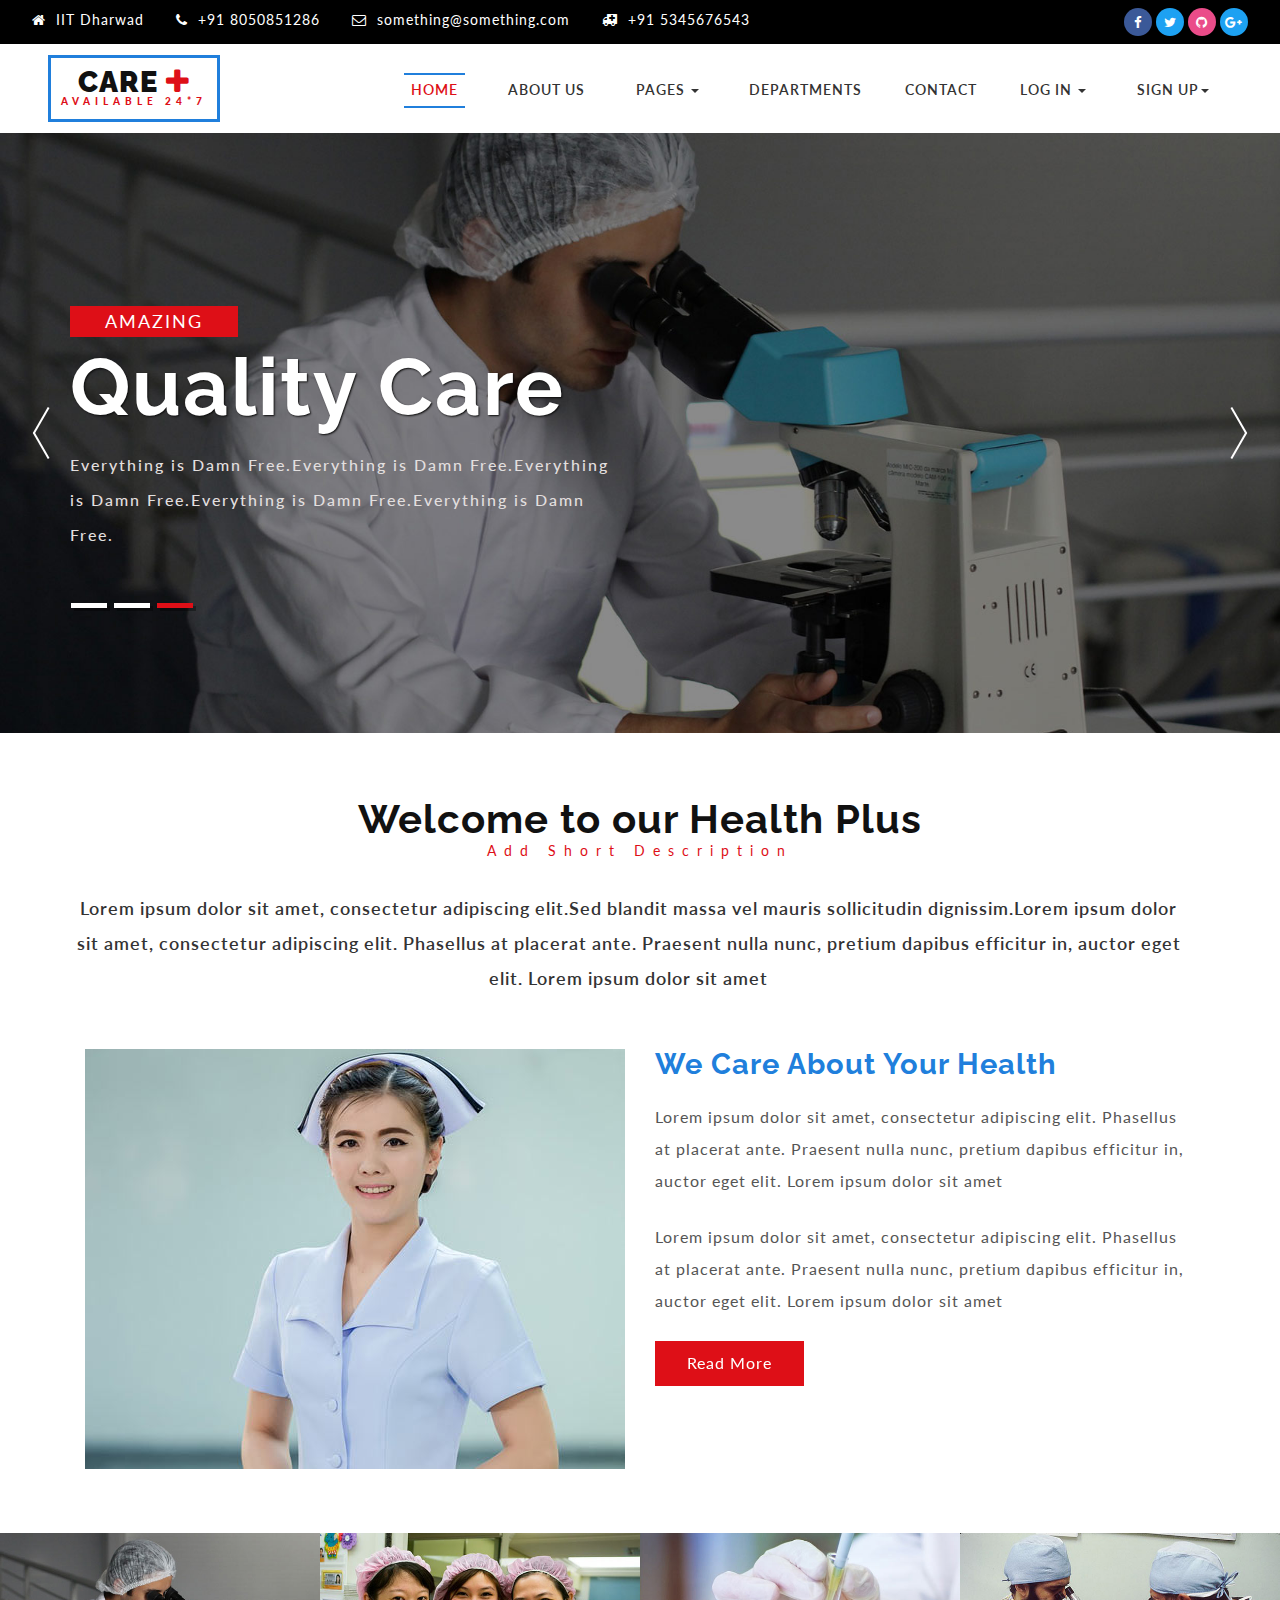
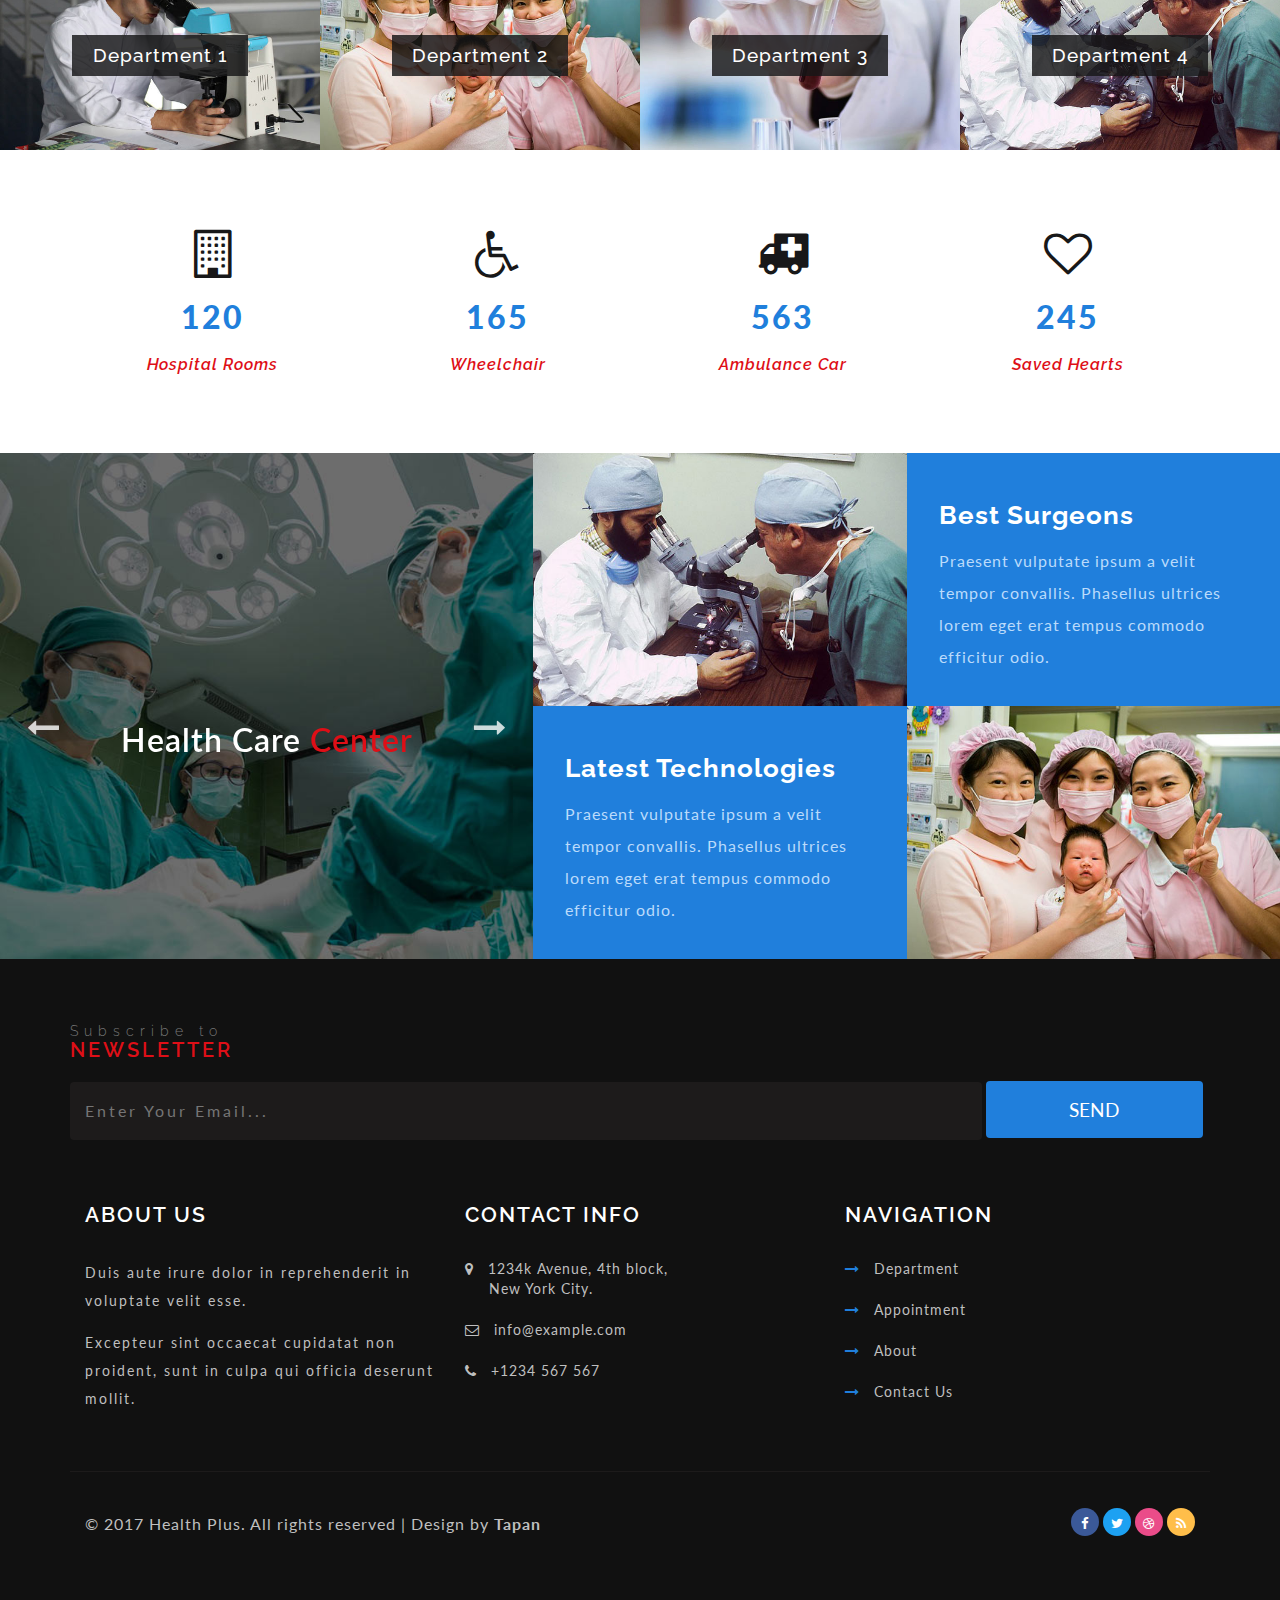
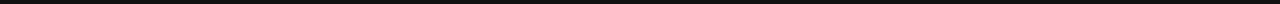
==== commit 7b4b34e7: "second" ====
--- a/Project/index.html
+++ b/Project/index.html
@@ -91,6 +91,52 @@
 		display: inline-block;
 		margin: 100px auto;
 	}
+
+	input[type=text], select, textarea {
+    width: 100%;
+    padding: 12px;
+    border: 1px solid #ccc;
+    border-radius: 4px;
+    box-sizing: border-box;
+    margin-top: 6px;
+    margin-bottom: 16px;
+    resize: vertical;
+}
+input[type=email], select, textarea {
+    width: 100%;
+    padding: 12px;
+    border: 1px solid #ccc;
+    border-radius: 4px;
+    box-sizing: border-box;
+    margin-top: 6px;
+    margin-bottom: 16px;
+    resize: vertical;
+}
+
+input[type=number], select, textarea {
+    width: 100%;
+    padding: 12px;
+    border: 1px solid #ccc;
+    border-radius: 4px;
+    box-sizing: border-box;
+    margin-top: 6px;
+    margin-bottom: 16px;
+    resize: vertical;
+}
+
+input[type=submit] {
+    background-color: #4CAF50;
+    color: white;
+    padding: 12px 20px;
+    border: none;
+    border-radius: 4px;
+    cursor: pointer;
+}
+
+input[type=submit]:hover {
+    background-color: #45a049;
+}
+
     </style>	
 <body>
 <div class="main" id="home">
@@ -144,16 +190,14 @@
 								</ul>
 						</li>
 						<li class="m_nav_item menu__item" id="moble_nav_item_5"> <a href="gallery.html" class="menu__link">Departments</a> </li>
-						<li class="m_nav_item menu__item" id="moble_nav_item_6"> <a href="contact.html" class="menu__link"> Contact </a> </li>
+						<li class="m_nav_item menu__item" id="moble_nav_item_6"> <a href="#" data-toggle="modal" data-target ="#myModal9"> Contact </a> </li>
 						<li class="m_nav_item menu__item" id="moble_nav_item_3 dropdown"> <a href="#" class="menu__link dropdown-toggle" data-toggle="dropdown">Log In <b class="caret"></b></a> 
 						   <ul class="dropdown-menu agile_short_dropdown">
 									<li><a href="#" data-toggle="modal" data-target ="#myModal4">Doctor</a></li>
 									<li><a href="#" data-toggle="modal" data-target ="#myModal5">Patient</a></li>
 									<li><a href="#" data-toggle="modal" data-target ="#myModal6">Nurses</a></li>
 									<li><a href="#" data-toggle="modal" data-target ="#myModal7">Receptionist</a></li>
-									<li><a href="#" data-toggle="modal" data-target ="#myModal8">newEntry</a></li>
-									<li><a href="#" data-toggle="modal" data-target ="#myModal9">newEntry</a></li>
-									<li><a href="#" data-toggle="modal" data-target ="#myModal10">newEntry</a></li>
+									<li><a href="#" data-toggle="modal" data-target ="#myModal8">Admin</a></li>
 								</ul>
 						</li>
 						<li class="m_nav_item menu__item" id="moble_nav_item_3 dropdown"> <a href="#" class="menu__link dropdown-toggle" data-toggle="dropdown">Sign Up<b class="caret"></b></a> 
@@ -162,7 +206,6 @@
 									<li><a href="#" data-toggle="modal" data-target ="#myModal22">Patient</a></li>
 									<li><a href="#" data-toggle="modal" data-target ="#myModal23">Nurses</a></li>
 									<li><a href="#" data-toggle="modal" data-target ="#myModal24">Receptionist</a></li>
-									<li><a href="#" data-toggle="modal" data-target ="#myModal10">newEntry</a></li>
 								</ul>
 						</li>
 					</ul>
@@ -206,6 +249,78 @@
 		</div>
 	</div>
 </div> 
+
+<!-- Contact form-->
+<div id="myModal9" class="modal fade">
+		<div class="modal-dialog modal-login1">
+			<div class="modal-content">
+				<div class="modal-header1">	
+				<br>			
+					<h4 >Contact us</h4>
+					<button type="button" class="close" data-dismiss="modal" aria-hidden="true">&times;</button>
+				<br>			
+				</div>
+				<div class="modal-body">
+					<form action="#" method="post">
+						<div class="form-group">
+							<input type="text" id="fname" name="firstname" placeholder="First name..">
+						</div>
+						<div class="form-group">
+							<input type="text" id="lname" name="lastname" placeholder="Last name..">				
+						</div>
+						<div class="form-group">
+								<input type="email" id="mail" name="email" placeholder="Your e-mail..">
+						</div>
+						<div class="form-group">
+								<input type="number" id="number" name="num" placeholder="Your Phone number..">
+						</div>
+						<div class="form-group">
+								<textarea id="subject" name="subject" placeholder="Your Query.." style="height:50px"></textarea>
+						</div>
+						<div class="form-group">
+								<input type="submit" value="Submit">
+						</div>
+						
+					</form>				
+					
+				</div>
+			</div>
+		</div>
+	</div> 
+
+<!-- Admin Log In -->
+<div id="myModal8" class="modal fade">
+	<div class="modal-dialog modal-login1">
+		<div class="modal-content">
+			<div class="modal-header1">	
+			<br>			
+				<h4 >Admin Login</h4>
+				<button type="button" class="close" data-dismiss="modal" aria-hidden="true">&times;</button>
+			<br>			
+			</div>
+			<div class="modal-body">
+				<form action="#" method="post">
+					<div class="form-group">
+						<i class="fa fa-user"></i>
+						<input type="text" class="form-control" placeholder="Username" required="required">
+					</div>
+					<div class="form-group">
+						<i class="fa fa-lock"></i>
+						<input type="password" class="form-control" placeholder="Password" required="required">					
+					</div>
+					<div class="form-group">
+						<input type="submit" class="btn btn-primary btn-block btn-lg" value="Login">
+					</div>
+				</form>				
+				
+			</div>
+			<div class="modal-footer">
+				<a href="#">Forgot Password?</a>
+			</div>
+		</div>
+	</div>
+</div> 
+
 <!-- Patient Log In -->
 <div id="myModal5" class="modal fade">
 	<div class="modal-dialog modal-login1">
